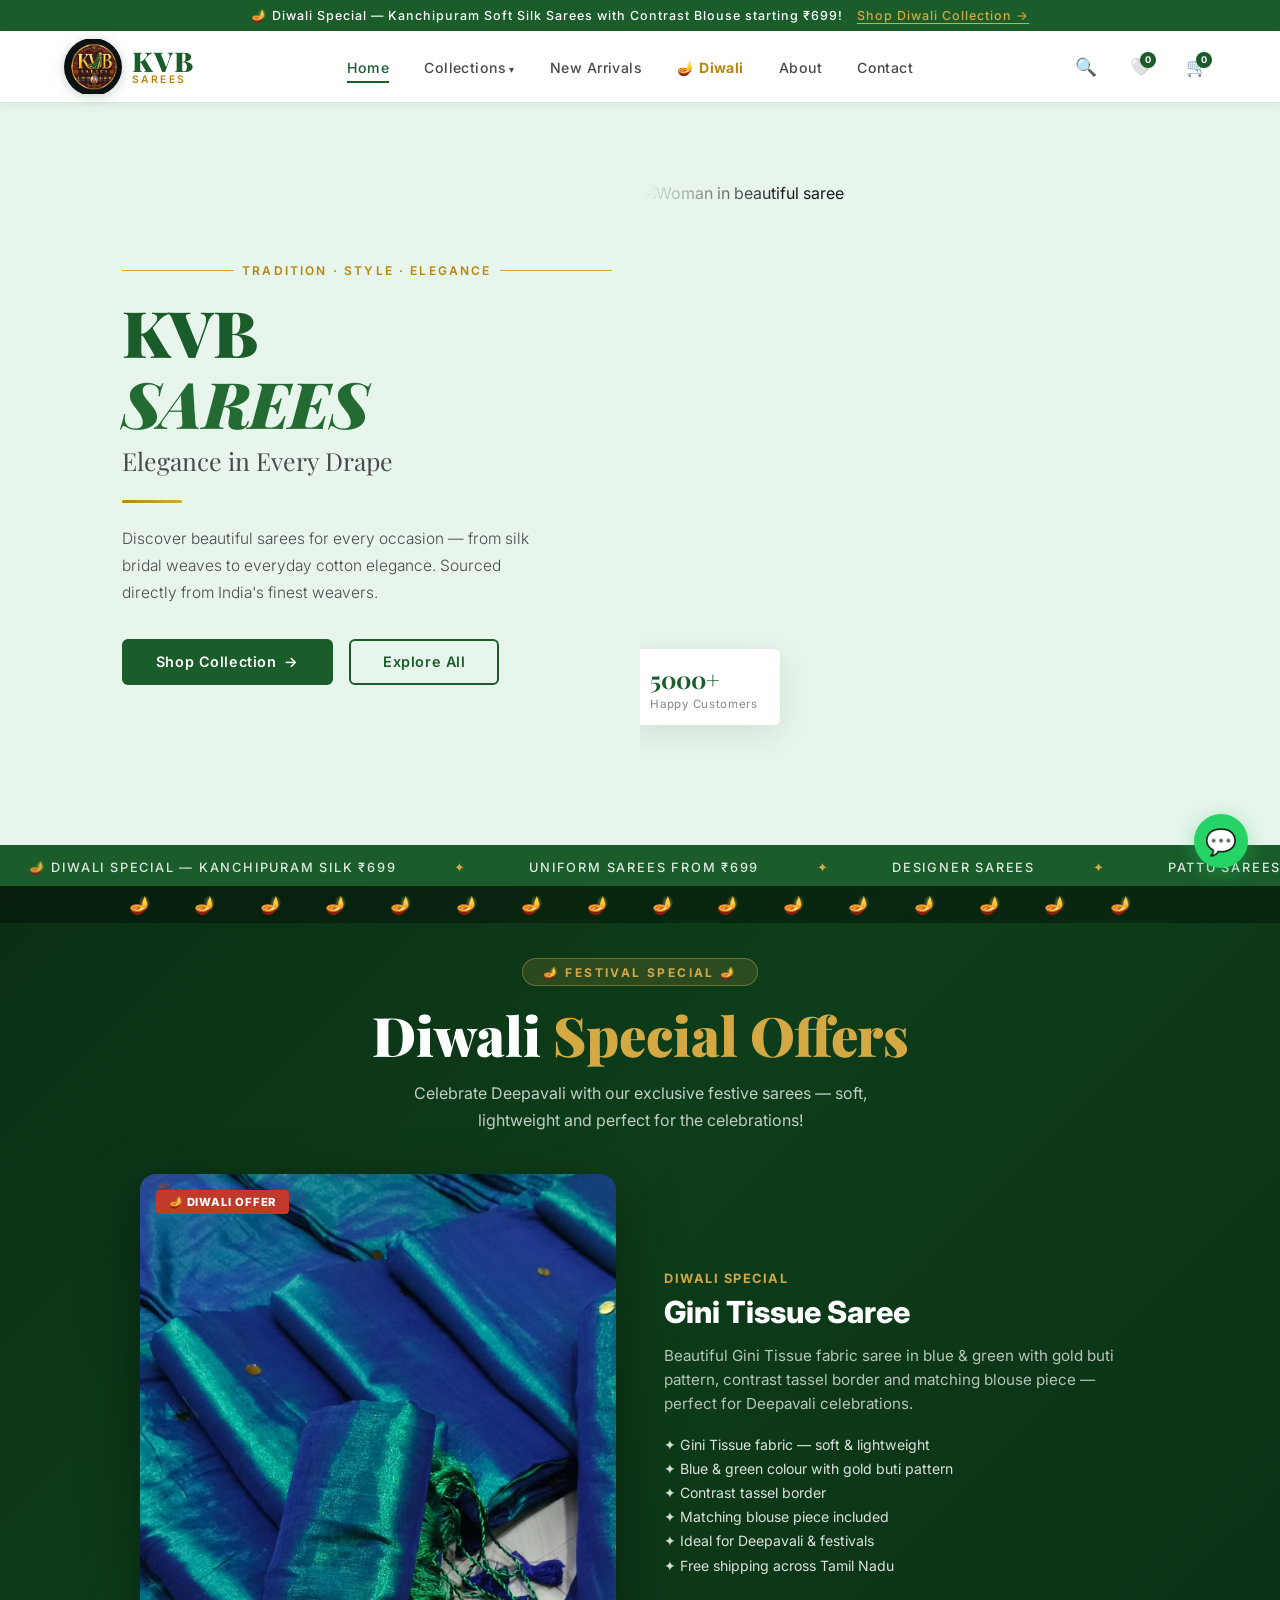
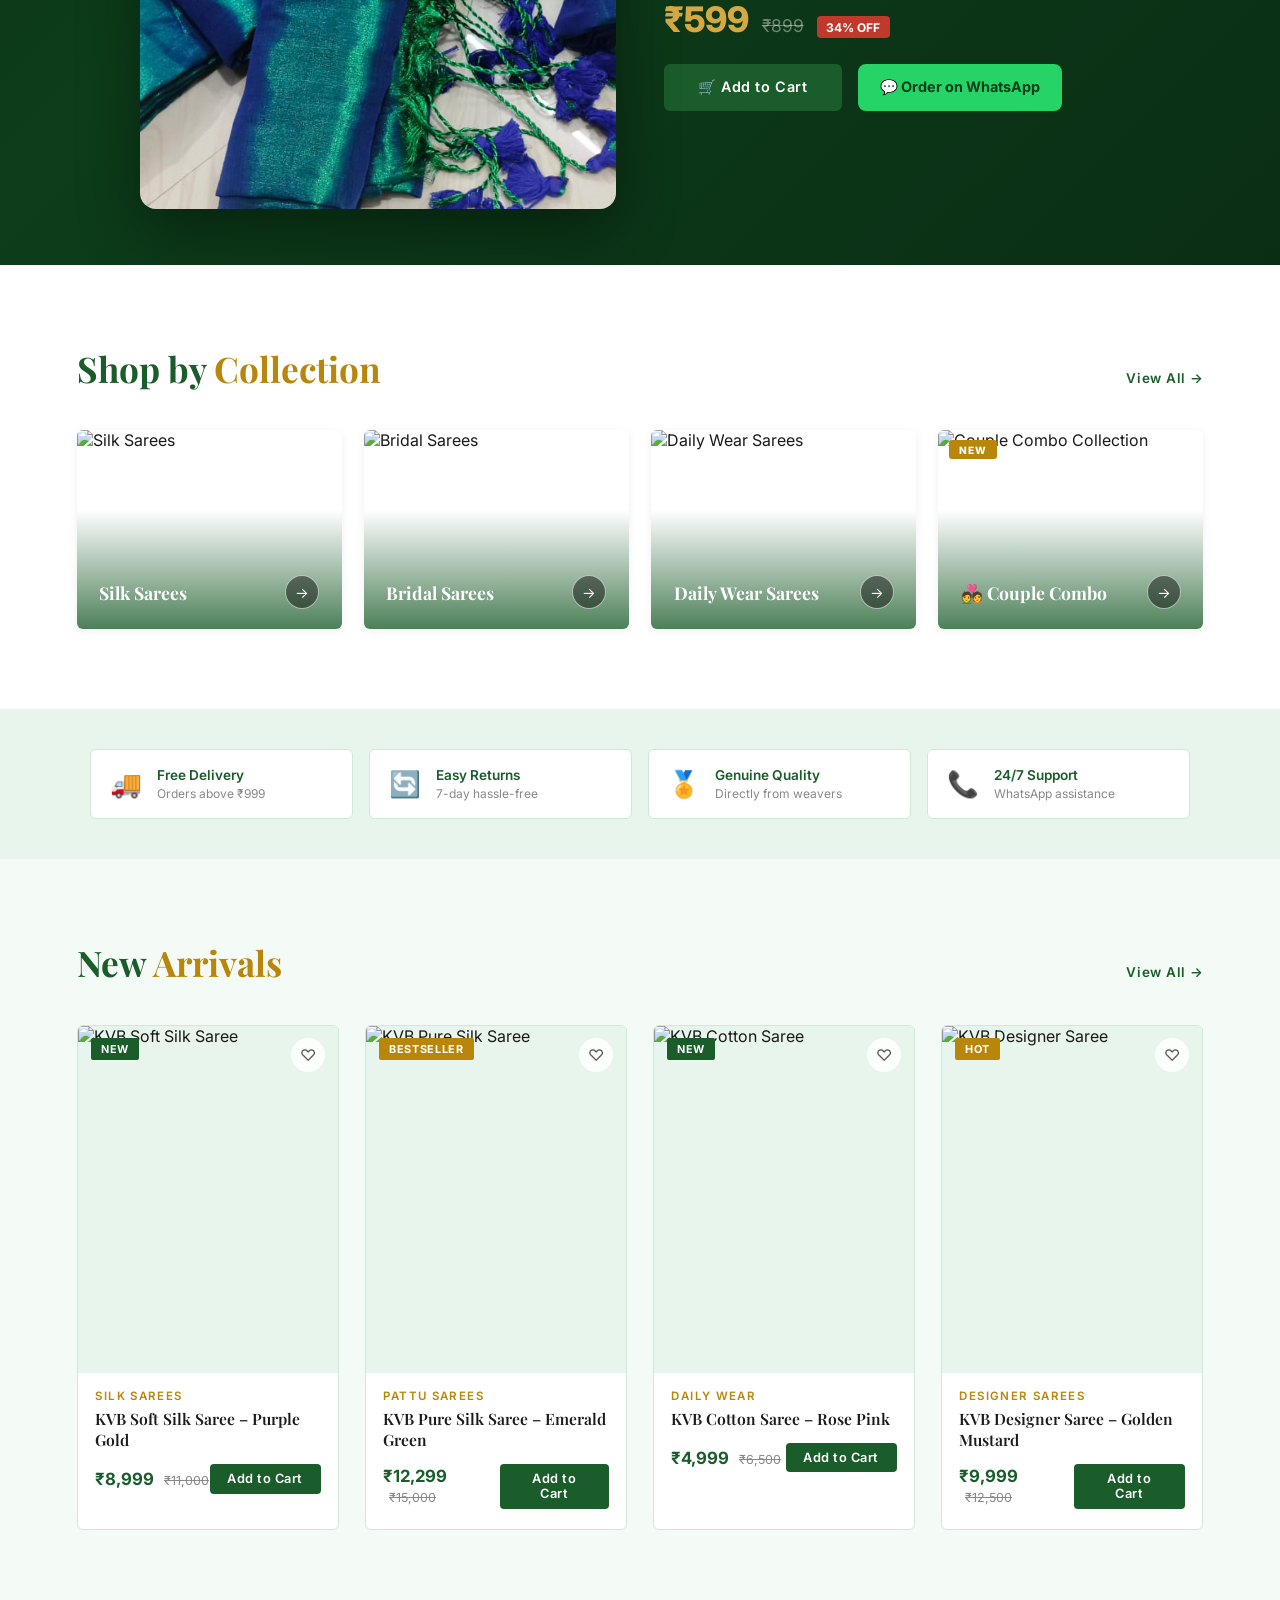
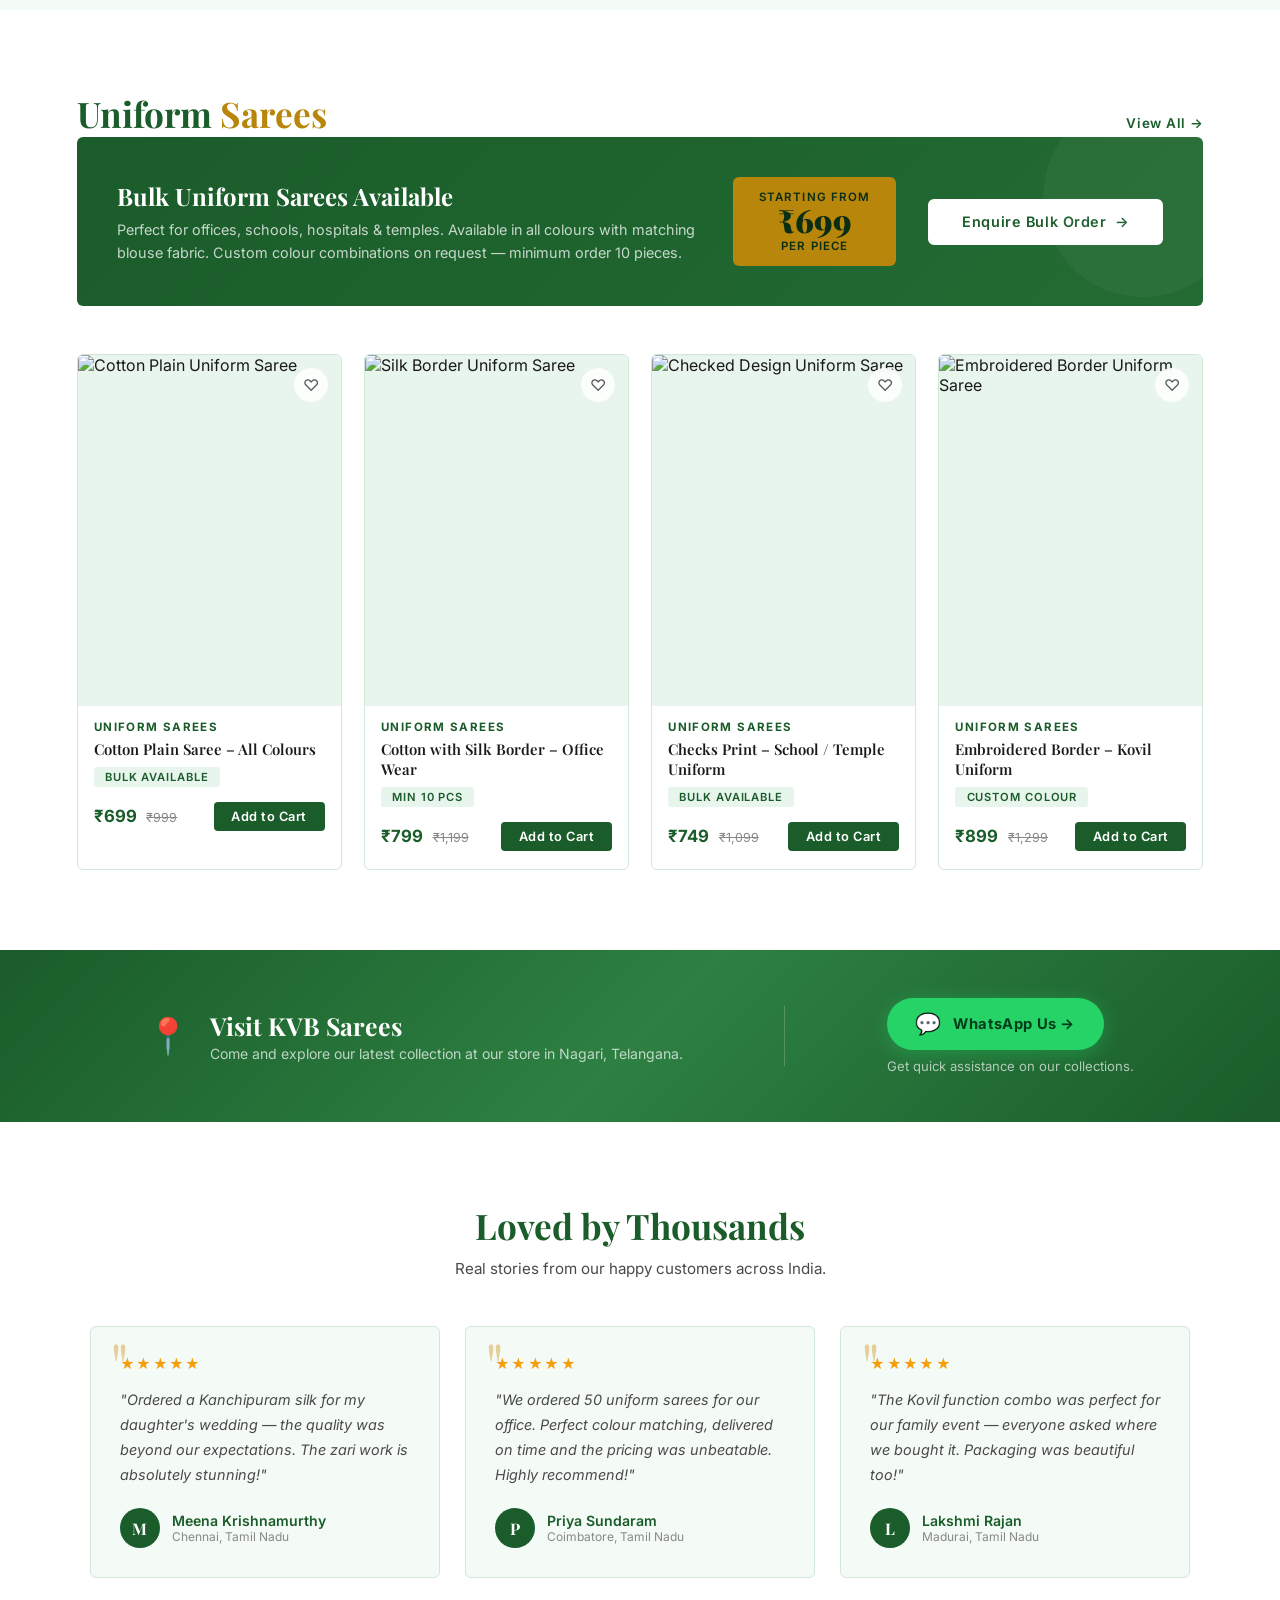
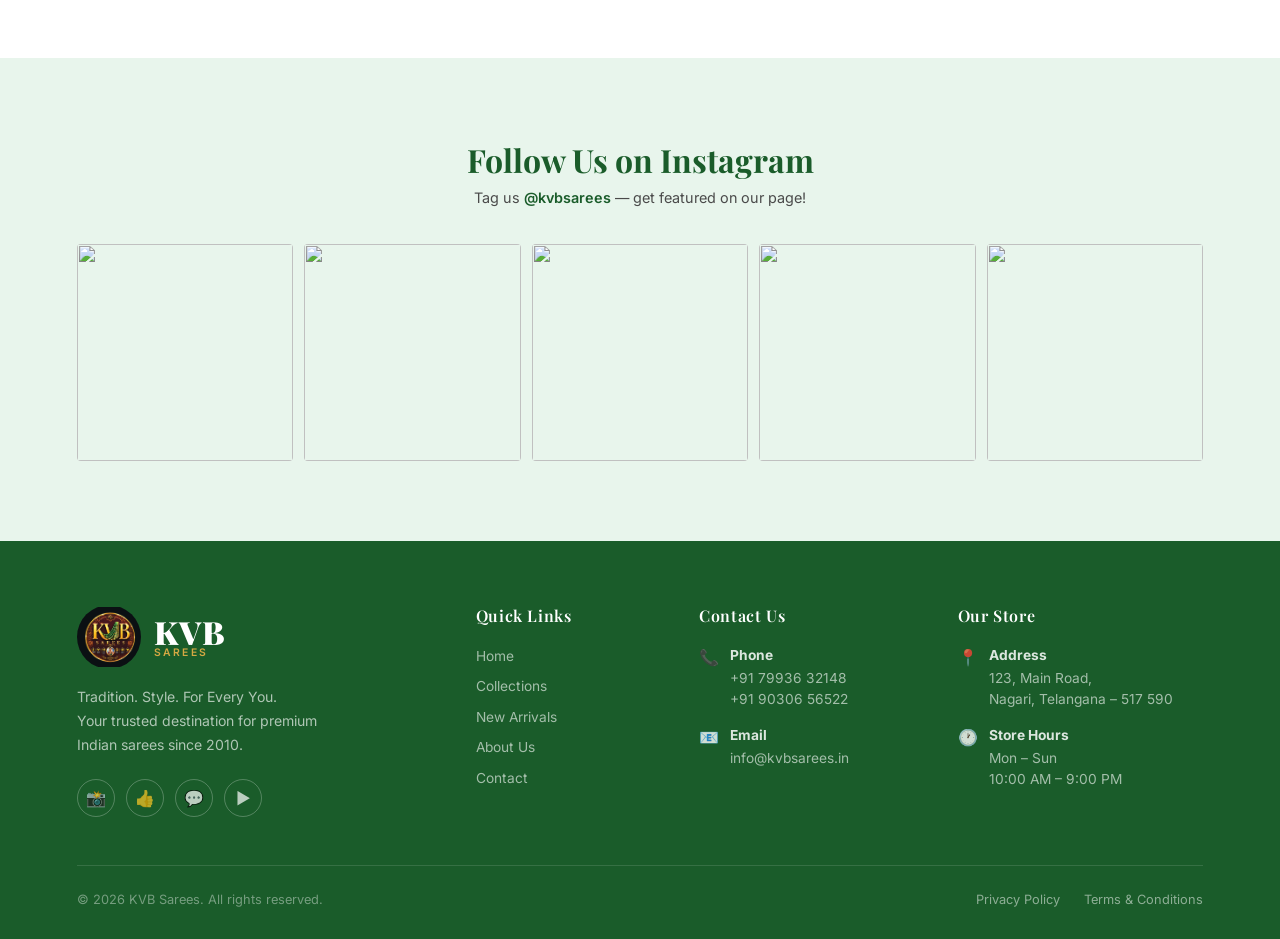
==== index.html @ 8ef2879d "first commit" ====
<!DOCTYPE html>
<html lang="en">
<head>
  <meta charset="UTF-8"/>
  <meta name="viewport" content="width=device-width, initial-scale=1.0"/>
  <title>KVB Sarees – Tradition. Style. For Every You.</title>
  <link href="https://fonts.googleapis.com/css2?family=Playfair+Display:ital,wght@0,400;0,600;0,700;0,900;1,400;1,600&family=Inter:wght@300;400;500;600&display=swap" rel="stylesheet"/>
  <style>
    /* ════════════════════════════
       TOKENS
    ════════════════════════════ */
    :root {
      --maroon:    #1a5c2a;
      --maroon2:   #236b33;
      --maroon-lt: #2d8042;
      --gold:      #b8860b;
      --gold-lt:   #d4a843;
      --cream:     #f4faf5;
      --cream2:    #e8f5ec;
      --white:     #ffffff;
      --text:      #1a1a1a;
      --text2:     #4a4a4a;
      --text3:     #888;
      --border:    #d0e8d8;
      --shadow-sm: 0 2px 8px rgba(26,92,42,.08);
      --shadow-md: 0 8px 32px rgba(26,92,42,.12);
      --shadow-lg: 0 20px 60px rgba(26,92,42,.15);
      --r:         6px;
      --transition: all .28s cubic-bezier(.4,0,.2,1);
    }

    *, *::before, *::after { box-sizing: border-box; margin: 0; padding: 0; }
    html { scroll-behavior: smooth; font-size: 16px; }
    body { font-family: 'Inter', sans-serif; background: var(--cream); color: var(--text); overflow-x: hidden; }
    img  { display: block; width: 100%; }
    a    { text-decoration: none; color: inherit; }
    ul   { list-style: none; }
    button { cursor: pointer; font-family: inherit; }

    /* ════════════════════════════
       ANNOUNCEMENT BAR
    ════════════════════════════ */
    .ann-bar {
      background: var(--maroon);
      color: #fff;
      text-align: center;
      font-size: .78rem;
      letter-spacing: .08em;
      padding: .5rem 1rem;
      font-weight: 500;
    }
    .ann-bar a { color: var(--gold-lt); margin-left: .4rem; border-bottom: 1px solid currentColor; }

    /* ════════════════════════════
       NAVBAR
    ════════════════════════════ */
    .navbar {
      position: sticky; top: 0; z-index: 1000;
      background: var(--white);
      border-bottom: 1px solid var(--border);
      padding: 0 5%;
      display: flex; align-items: center; justify-content: space-between;
      height: 72px;
      box-shadow: var(--shadow-sm);
    }

    /* Logo */
    .logo { display: flex; align-items: center; gap: .6rem; }
    .logo-img {
      width: 58px; height: 58px;
      object-fit: contain;
      border-radius: 50%;
      flex-shrink: 0;
      filter: drop-shadow(0 2px 6px rgba(26,92,42,.25));
      transition: transform .3s ease;
    }
    .logo:hover .logo-img { transform: scale(1.06) rotate(3deg); }
    .logo-text { line-height: 1; }
    .logo-kvb  { font-family: 'Playfair Display', serif; font-size: 1.7rem; font-weight: 900; color: var(--maroon); letter-spacing: .04em; }
    .logo-sarees { font-size: .65rem; letter-spacing: .22em; text-transform: uppercase; color: var(--gold); font-weight: 600; }

    /* Nav links */
    .nav-menu { display: flex; align-items: center; gap: 2.2rem; }
    .nav-menu > li > a {
      font-size: .88rem; font-weight: 500; color: var(--text2);
      letter-spacing: .03em; padding: .35rem 0;
      border-bottom: 2px solid transparent;
      transition: var(--transition);
    }
    .nav-menu > li > a:hover,
    .nav-menu > li > a.active { color: var(--maroon); border-bottom-color: var(--maroon); }

    /* Dropdown */
    .has-dropdown { position: relative; }
    .has-dropdown > a::after { content: ' ▾'; font-size: .65rem; }
    .dropdown {
      position: absolute; top: calc(100% + 12px); left: 0;
      background: var(--white);
      border: 1px solid var(--border);
      border-radius: var(--r);
      padding: .6rem 0;
      min-width: 190px;
      box-shadow: var(--shadow-md);
      opacity: 0; pointer-events: none;
      transform: translateY(-8px);
      transition: var(--transition);
      z-index: 9999;
    }
    .has-dropdown:hover .dropdown { opacity: 1; pointer-events: all; transform: translateY(0); }
    .dropdown a { display: block; padding: .55rem 1.2rem; font-size: .86rem; color: var(--text2); transition: var(--transition); }
    .dropdown a:hover { background: var(--cream); color: var(--maroon); padding-left: 1.5rem; }

    /* Nav icons */
    .nav-icons { display: flex; align-items: center; gap: 1.1rem; }
    .nav-icon-btn {
      position: relative; background: none; border: none;
      font-size: 1.1rem; color: var(--text2);
      width: 38px; height: 38px;
      border-radius: 50%; display: flex; align-items: center; justify-content: center;
      transition: var(--transition);
    }
    .nav-icon-btn:hover { background: var(--cream2); color: var(--maroon); }
    .badge {
      position: absolute; top: 4px; right: 4px;
      background: var(--maroon); color: #fff;
      font-size: .58rem; font-weight: 700;
      width: 16px; height: 16px;
      border-radius: 50%; display: flex; align-items: center; justify-content: center;
    }

    .hamburger { display: none; flex-direction: column; gap: 5px; background: none; border: none; padding: 6px; }
    .hamburger span { width: 24px; height: 2px; background: var(--maroon); border-radius: 2px; transition: var(--transition); }

    /* ════════════════════════════
       HERO
    ════════════════════════════ */
    .hero {
      display: grid;
      grid-template-columns: 1fr 1fr;
      min-height: 580px;
      background: var(--cream2);
      overflow: hidden;
      position: relative;
    }
    .hero-left {
      display: flex; flex-direction: column; justify-content: center;
      padding: 5rem 5% 5rem 8%;
      z-index: 1;
    }
    .hero-eyebrow {
      display: inline-flex; align-items: center; gap: .5rem;
      font-size: .75rem; letter-spacing: .18em; text-transform: uppercase;
      color: var(--gold); font-weight: 600; margin-bottom: 1.2rem;
    }
    .hero-eyebrow::before, .hero-eyebrow::after { content: ''; flex: 1; height: 1px; background: var(--gold-lt); width: 28px; }
    .hero h1 {
      font-family: 'Playfair Display', serif;
      font-size: clamp(2.6rem, 5vw, 4rem);
      font-weight: 900; color: var(--maroon);
      line-height: 1.1; letter-spacing: -.01em;
    }
    .hero h1 em { font-style: italic; color: var(--maroon2); }
    .hero-tagline {
      font-size: clamp(1.1rem, 2.5vw, 1.55rem);
      font-family: 'Playfair Display', serif;
      font-weight: 400; color: var(--text2);
      margin-top: .4rem;
    }
    .hero-rule {
      width: 60px; height: 3px;
      background: linear-gradient(90deg, var(--gold), var(--gold-lt));
      border-radius: 2px; margin: 1.4rem 0;
    }
    .hero-desc {
      font-size: .97rem; color: var(--text2);
      line-height: 1.75; max-width: 420px;
      font-weight: 300;
    }
    .hero-btns { display: flex; gap: 1rem; margin-top: 2rem; flex-wrap: wrap; }

    .btn-fill {
      background: var(--maroon); color: #fff;
      border: 2px solid var(--maroon);
      padding: .8rem 2rem; border-radius: var(--r);
      font-size: .9rem; font-weight: 600;
      letter-spacing: .04em;
      transition: var(--transition);
      display: inline-flex; align-items: center; gap: .5rem;
    }
    .btn-fill:hover { background: var(--maroon2); transform: translateY(-2px); box-shadow: var(--shadow-md); }
    .btn-fill .arrow { transition: transform .25s; }
    .btn-fill:hover .arrow { transform: translateX(4px); }

    .btn-ghost {
      background: transparent; color: var(--maroon);
      border: 2px solid var(--maroon);
      padding: .8rem 2rem; border-radius: var(--r);
      font-size: .9rem; font-weight: 600;
      letter-spacing: .04em;
      transition: var(--transition);
    }
    .btn-ghost:hover { background: var(--maroon); color: #fff; transform: translateY(-2px); }

    .hero-right {
      position: relative; overflow: hidden;
    }
    .hero-right img {
      height: 100%; object-fit: cover; object-position: top center;
    }
    .hero-right::before {
      content: '';
      position: absolute; inset: 0;
      background: linear-gradient(90deg, var(--cream2) 0%, transparent 25%);
      z-index: 1;
    }

    /* Floating badge */
    .hero-badge {
      position: absolute; bottom: 2.5rem; left: -1rem; z-index: 2;
      background: var(--white);
      border-left: 4px solid var(--gold);
      border-radius: 0 var(--r) var(--r) 0;
      padding: .9rem 1.4rem;
      box-shadow: var(--shadow-md);
      animation: float 3s ease-in-out infinite;
    }
    .hero-badge .num { font-family: 'Playfair Display', serif; font-size: 1.5rem; font-weight: 700; color: var(--maroon); }
    .hero-badge .lbl { font-size: .72rem; color: var(--text3); letter-spacing: .06em; margin-top: .1rem; }
    @keyframes float { 0%,100%{ transform:translateY(0); } 50%{ transform:translateY(-8px); } }

    /* ════════════════════════════
       MARQUEE
    ════════════════════════════ */
    .marquee-strip {
      background: var(--maroon);
      padding: .65rem 0; overflow: hidden; white-space: nowrap;
    }
    .marquee-inner {
      display: inline-block;
      animation: marquee 30s linear infinite;
      font-size: .8rem; letter-spacing: .14em; text-transform: uppercase;
      color: rgba(255,255,255,.85); font-weight: 500;
    }
    .marquee-inner span { margin: 0 1.8rem; }
    .marquee-inner .dot { color: var(--gold-lt); }
    @keyframes marquee { from{transform:translateX(0)} to{transform:translateX(-50%)} }

    /* ════════════════════════════
       SECTION SHARED
    ════════════════════════════ */
    section { padding: 5rem 6%; }

    .sec-head {
      display: flex; align-items: baseline; justify-content: space-between;
      margin-bottom: 2.4rem; flex-wrap: wrap; gap: .8rem;
    }
    .sec-head h2 {
      font-family: 'Playfair Display', serif;
      font-size: clamp(1.7rem, 3.5vw, 2.2rem); font-weight: 700;
      color: var(--maroon);
    }
    .sec-head h2 span { color: var(--gold); }
    .view-all {
      font-size: .84rem; font-weight: 600; color: var(--maroon);
      letter-spacing: .05em; display: flex; align-items: center; gap: .3rem;
      border-bottom: 1px solid transparent; transition: var(--transition);
    }
    .view-all:hover { border-bottom-color: var(--maroon); gap: .5rem; }

    /* ════════════════════════════
       COLLECTIONS
    ════════════════════════════ */
    .collections-bg { background: var(--white); }
    .coll-grid {
      display: grid; grid-template-columns: repeat(3,1fr); gap: 1.4rem;
      max-width: 1200px; margin: 0 auto;
    }
    @media(max-width:900px){ .coll-grid{ grid-template-columns: repeat(2,1fr) !important; } }
    @media(max-width:500px){ .coll-grid{ grid-template-columns: 1fr 1fr !important; } }

    .coll-card {
      position: relative; border-radius: var(--r); overflow: hidden;
      aspect-ratio: 4/3; cursor: pointer;
      box-shadow: var(--shadow-sm);
      transition: var(--transition);
    }
    .coll-card:hover { transform: translateY(-6px); box-shadow: var(--shadow-lg); }
    .coll-card img {
      width: 100%; height: 100%; object-fit: cover;
      transition: transform .5s ease;
    }
    .coll-card:hover img { transform: scale(1.06); }
    .coll-overlay {
      position: absolute; inset: 0;
      background: linear-gradient(180deg, transparent 40%, rgba(26,92,42,.78) 100%);
    }
    .coll-label {
      position: absolute; bottom: 0; left: 0; right: 0;
      padding: 1.2rem 1.4rem;
      display: flex; align-items: center; justify-content: space-between;
    }
    .coll-label span { font-family: 'Playfair Display', serif; font-size: 1.1rem; font-weight: 700; color: #fff; }
    .coll-arrow {
      width: 34px; height: 34px; border-radius: 50%;
      background: rgba(0,0,0,.45); border: 1.5px solid rgba(255,255,255,.6);
      display: flex; align-items: center; justify-content: center;
      color: #fff; font-size: .9rem;
      transition: var(--transition);
    }
    .coll-card:hover .coll-arrow { background: var(--gold-lt); border-color: var(--gold-lt); color: var(--maroon); transform: translateX(3px); }

    /* ════════════════════════════
       FEATURE STRIP
    ════════════════════════════ */
    .feat-strip {
      background: var(--cream2);
      padding: 2.5rem 6%;
    }
    .feat-grid {
      display: grid; grid-template-columns: repeat(4,1fr); gap: 1rem;
      max-width: 1100px; margin: 0 auto;
    }
    @media(max-width:700px){ .feat-grid{ grid-template-columns: repeat(2,1fr); } }
    .feat-item {
      display: flex; align-items: center; gap: .9rem;
      background: var(--white); padding: 1.1rem 1.2rem;
      border-radius: var(--r); border: 1px solid var(--border);
      transition: var(--transition);
    }
    .feat-item:hover { box-shadow: var(--shadow-md); transform: translateY(-3px); }
    .feat-icon { font-size: 1.6rem; flex-shrink: 0; }
    .feat-item h4 { font-size: .85rem; font-weight: 600; color: var(--maroon); }
    .feat-item p  { font-size: .75rem; color: var(--text3); margin-top: .15rem; }

    /* ════════════════════════════
       NEW ARRIVALS / PRODUCTS
    ════════════════════════════ */
    .arrivals-bg { background: var(--cream); }

    .prod-grid {
      display: grid; grid-template-columns: repeat(4,1fr); gap: 1.6rem;
      max-width: 1200px; margin: 0 auto;
    }
    @media(max-width:1000px){ .prod-grid{ grid-template-columns: repeat(2,1fr); } }
    @media(max-width:560px)  { .prod-grid{ grid-template-columns: 1fr 1fr; gap:.9rem; } }

    .prod-card {
      background: var(--white); border-radius: var(--r);
      overflow: hidden; border: 1px solid var(--border);
      transition: var(--transition);
      position: relative;
    }
    .prod-card:hover { transform: translateY(-6px); box-shadow: var(--shadow-lg); }

    .prod-img-wrap {
      position: relative; aspect-ratio: 3/4; overflow: hidden;
      background: var(--cream2);
    }
    .prod-img-wrap img { height: 100%; object-fit: cover; transition: transform .5s ease; }
    .prod-card:hover .prod-img-wrap img { transform: scale(1.05); }

    /* Wishlist heart */
    .heart-btn {
      position: absolute; top: .8rem; right: .8rem;
      width: 34px; height: 34px; border-radius: 50%;
      background: rgba(255,255,255,.85);
      border: none; font-size: 1rem; color: #555;
      display: flex; align-items: center; justify-content: center;
      transition: var(--transition);
      backdrop-filter: blur(4px);
      z-index: 2;
    }
    .heart-btn:hover,
    .heart-btn.liked { color: #c62828; background: #fff; transform: scale(1.15); }

    /* Badges */
    .prod-badge {
      position: absolute; top: .8rem; left: .8rem; z-index: 2;
      background: var(--gold); color: var(--white);
      font-size: .68rem; font-weight: 700; letter-spacing: .06em;
      padding: .25rem .65rem; border-radius: 2px; text-transform: uppercase;
    }
    .prod-badge.new { background: var(--maroon); }

    .prod-info { padding: 1rem 1.1rem 1.3rem; }
    .prod-cat  { font-size: .72rem; letter-spacing: .12em; text-transform: uppercase; color: var(--gold); font-weight: 600; margin-bottom: .3rem; }
    .prod-name { font-family: 'Playfair Display', serif; font-size: .98rem; font-weight: 600; color: var(--text); line-height: 1.35; }
    .prod-row  { display: flex; align-items: center; justify-content: space-between; margin-top: .9rem; }
    .prod-price { font-size: 1.05rem; font-weight: 700; color: var(--maroon); }
    .prod-mrp   { font-size: .78rem; color: var(--text3); text-decoration: line-through; margin-left: .35rem; font-weight: 400; }
    .prod-view {
      background: var(--maroon); color: #fff;
      border: none; padding: .45rem 1.1rem;
      border-radius: 4px; font-size: .8rem; font-weight: 600;
      letter-spacing: .04em;
      transition: var(--transition);
    }
    .prod-view:hover { background: var(--maroon2); transform: scale(1.04); }

    /* ════════════════════════════
       OFFER BANNER
    ════════════════════════════ */
    .offer-strip {
      background: linear-gradient(135deg, var(--maroon) 0%, #2d8042 50%, var(--maroon) 100%);
      padding: 3rem 6%;
      display: flex; align-items: center; justify-content: space-evenly; flex-wrap: wrap; gap: 2rem;
    }
    .offer-left { display: flex; align-items: center; gap: 1.2rem; }
    .offer-icon { font-size: 2.2rem; }
    .offer-left h3 { font-family: 'Playfair Display', serif; font-size: 1.55rem; font-weight: 700; color: #fff; }
    .offer-left p  { color: rgba(255,255,255,.7); font-size: .88rem; margin-top: .2rem; }

    .offer-divider { width: 1px; height: 60px; background: rgba(255,255,255,.2); }
    @media(max-width:700px){ .offer-divider{ display:none; } }

    .offer-right { display: flex; align-items: center; gap: 1.2rem; }
    .wa-btn {
      display: inline-flex; align-items: center; gap: .7rem;
      background: #25d366; color: #003d1a;
      border: none; padding: .85rem 1.8rem;
      border-radius: 40px; font-size: .92rem; font-weight: 700;
      letter-spacing: .04em;
      box-shadow: 0 4px 20px rgba(37,211,102,.35);
      transition: var(--transition);
    }
    .wa-btn:hover { background: #1ebe5d; transform: translateY(-2px); box-shadow: 0 8px 28px rgba(37,211,102,.45); }
    .wa-icon { font-size: 1.3rem; }
    .offer-right p { color: rgba(255,255,255,.65); font-size: .82rem; }

    /* ════════════════════════════
       TESTIMONIALS
    ════════════════════════════ */
    .testi-bg { background: var(--white); }
    .testi-intro { text-align: center; margin-bottom: 3rem; }
    .testi-intro h2 { font-family: 'Playfair Display', serif; font-size: clamp(1.7rem,3.5vw,2.2rem); font-weight: 700; color: var(--maroon); }
    .testi-intro p  { color: var(--text2); font-size: .95rem; margin-top: .6rem; }

    .testi-grid {
      display: grid; grid-template-columns: repeat(3,1fr); gap: 1.6rem;
      max-width: 1100px; margin: 0 auto;
    }
    @media(max-width:760px){ .testi-grid{ grid-template-columns: 1fr; } }

    .testi-card {
      background: var(--cream); border: 1px solid var(--border);
      border-radius: var(--r); padding: 1.8rem;
      position: relative; transition: var(--transition);
    }
    .testi-card:hover { box-shadow: var(--shadow-md); transform: translateY(-4px); }
    .testi-card::before { content: '"'; font-family: 'Playfair Display', serif; font-size: 4rem; color: var(--gold-lt); position: absolute; top: .4rem; left: 1.2rem; line-height: 1; opacity: .5; }
    .testi-stars { color: #f59e0b; font-size: .88rem; letter-spacing: .1em; margin-bottom: .9rem; }
    .testi-text  { font-size: .9rem; color: var(--text2); line-height: 1.75; font-style: italic; }
    .testi-author { display: flex; align-items: center; gap: .75rem; margin-top: 1.3rem; }
    .testi-avatar {
      width: 40px; height: 40px; border-radius: 50%;
      background: var(--maroon); color: #fff;
      display: flex; align-items: center; justify-content: center;
      font-family: 'Playfair Display', serif; font-weight: 700; font-size: 1rem;
      flex-shrink: 0;
    }
    .testi-name { font-weight: 600; color: var(--maroon); font-size: .88rem; }
    .testi-loc  { font-size: .75rem; color: var(--text3); }

    /* ════════════════════════════
       INSTAGRAM / GALLERY TEASER
    ════════════════════════════ */
    .gallery-bg { background: var(--cream2); }
    .gallery-intro { text-align: center; margin-bottom: 2.4rem; }
    .gallery-intro h2 { font-family: 'Playfair Display', serif; font-size: 2rem; font-weight: 700; color: var(--maroon); }
    .gallery-intro p  { color: var(--text2); font-size: .9rem; margin-top: .5rem; }
    .gallery-intro a  { color: var(--maroon); font-weight: 600; }

    .gallery-grid {
      display: grid; grid-template-columns: repeat(5,1fr); gap: .7rem;
      max-width: 1200px; margin: 0 auto;
    }
    @media(max-width:700px){ .gallery-grid{ grid-template-columns: repeat(3,1fr); } }
    @media(max-width:400px){ .gallery-grid{ grid-template-columns: repeat(2,1fr); } }

    .gallery-item {
      aspect-ratio: 1; border-radius: 4px; overflow: hidden; position: relative; cursor: pointer;
    }
    .gallery-item img { height: 100%; object-fit: cover; transition: transform .45s ease; }
    .gallery-item:hover img { transform: scale(1.1); }
    .gallery-item::after {
      content: '📷';
      position: absolute; inset: 0;
      background: rgba(26,92,42,.5);
      display: flex; align-items: center; justify-content: center;
      font-size: 1.5rem;
      opacity: 0; transition: opacity .3s;
    }
    .gallery-item:hover::after { opacity: 1; }

    /* ════════════════════════════
       FOOTER
    ════════════════════════════ */
    .footer {
      background: var(--maroon);
      padding: 4rem 6% 2rem;
      color: rgba(255,255,255,.8);
    }
    .footer-grid {
      display: grid; grid-template-columns: 2fr 1fr 1.2fr 1.4fr; gap: 3rem;
      max-width: 1200px; margin: 0 auto 3rem;
    }
    @media(max-width:900px){ .footer-grid{ grid-template-columns: 1fr 1fr; gap: 2rem; } }
    @media(max-width:560px){ .footer-grid{ grid-template-columns: 1fr; } }

    .footer-brand .logo-kvb  { color: #fff; font-size: 2rem; }
    .footer-brand .logo-sarees { color: var(--gold-lt); }
    .footer-brand p { font-size: .88rem; line-height: 1.7; margin-top: 1rem; color: rgba(255,255,255,.65); max-width: 260px; }
    .social-row { display: flex; gap: .7rem; margin-top: 1.4rem; }
    .soc-btn {
      width: 38px; height: 38px; border-radius: 50%;
      border: 1px solid rgba(255,255,255,.25);
      display: flex; align-items: center; justify-content: center;
      font-size: 1rem; color: rgba(255,255,255,.7);
      transition: var(--transition);
    }
    .soc-btn:hover { background: var(--gold-lt); border-color: var(--gold-lt); color: var(--maroon); transform: translateY(-3px); }

    .footer-col h4 { font-family: 'Playfair Display', serif; font-weight: 600; color: #fff; font-size: 1rem; margin-bottom: 1.2rem; letter-spacing: .04em; }
    .footer-col ul { display: flex; flex-direction: column; gap: .65rem; }
    .footer-col ul a { font-size: .86rem; color: rgba(255,255,255,.6); transition: var(--transition); }
    .footer-col ul a:hover { color: var(--gold-lt); padding-left: .3rem; }

    .contact-item { display: flex; gap: .7rem; margin-bottom: .9rem; align-items: flex-start; }
    .contact-item .ci { font-size: 1rem; margin-top: .1rem; flex-shrink: 0; }
    .contact-item .cd { font-size: .86rem; color: rgba(255,255,255,.6); line-height: 1.55; }
    .contact-item .cd strong { color: rgba(255,255,255,.85); display: block; margin-bottom: .1rem; }

    .footer-bottom {
      border-top: 1px solid rgba(255,255,255,.12);
      padding-top: 1.6rem; max-width: 1200px; margin: 0 auto;
      display: flex; align-items: center; justify-content: space-between;
      flex-wrap: wrap; gap: .8rem;
      font-size: .8rem; color: rgba(255,255,255,.4);
    }
    .footer-bottom a { color: rgba(255,255,255,.5); transition: var(--transition); }
    .footer-bottom a:hover { color: var(--gold-lt); }
    .footer-bottom-links { display: flex; gap: 1.5rem; }

    /* ════════════════════════════
       WHATSAPP FLOAT
    ════════════════════════════ */
    .wa-float {
      position: fixed; bottom: 2rem; right: 2rem; z-index: 999;
      width: 54px; height: 54px; border-radius: 50%;
      background: #25d366; color: #003d1a;
      display: flex; align-items: center; justify-content: center;
      font-size: 1.6rem;
      box-shadow: 0 4px 20px rgba(37,211,102,.4);
      transition: var(--transition);
      animation: pulse 2.5s infinite;
    }
    .wa-float:hover { transform: scale(1.12); box-shadow: 0 8px 30px rgba(37,211,102,.55); }
    @keyframes pulse { 0%,100%{box-shadow:0 4px 20px rgba(37,211,102,.4)} 50%{box-shadow:0 4px 30px rgba(37,211,102,.7)} }

    /* ════════════════════════════
       SCROLL REVEAL
    ════════════════════════════ */
    .reveal { opacity: 0; transform: translateY(28px); transition: opacity .65s ease, transform .65s ease; }
    .reveal.up { opacity: 1; transform: none; }
    .reveal-delay-1 { transition-delay: .1s; }
    .reveal-delay-2 { transition-delay: .2s; }
    .reveal-delay-3 { transition-delay: .3s; }
    .reveal-delay-4 { transition-delay: .4s; }

    /* ════════════════════════════
       MOBILE NAV DRAWER
    ════════════════════════════ */
    .mobile-nav {
      position: fixed; top: 0; right: -100%; bottom: 0;
      width: min(320px,85vw);
      background: var(--white); z-index: 2000;
      padding: 2rem 1.5rem;
      box-shadow: var(--shadow-lg);
      transition: right .35s cubic-bezier(.4,0,.2,1);
      overflow-y: auto;
    }
    .mobile-nav.open { right: 0; }
    .mobile-nav-close {
      background: none; border: none; font-size: 1.5rem;
      color: var(--text2); float: right; cursor: pointer; margin-bottom: 2rem;
    }
    .mobile-nav ul { display: flex; flex-direction: column; gap: .2rem; margin-top: 3rem; }
    .mobile-nav ul a { display: block; padding: .8rem .5rem; font-size: 1rem; font-weight: 500; color: var(--text); border-bottom: 1px solid var(--border); }
    .overlay-bg {
      position: fixed; inset: 0; background: rgba(0,0,0,.4); z-index: 1999;
      opacity: 0; pointer-events: none; transition: opacity .3s;
      border: none; cursor: default; padding: 0;
    }
    .overlay-bg.show { opacity: 1; pointer-events: all; }
    .sr-only { position:absolute; width:1px; height:1px; padding:0; margin:-1px; overflow:hidden; clip:rect(0,0,0,0); white-space:nowrap; border:0; }

    /* ════════════════════════════
       SEARCH OVERLAY
    ════════════════════════════ */
    .search-overlay {
      position: fixed; inset: 0; z-index: 3000;
      display: flex; align-items: flex-start; justify-content: center;
      padding-top: 12vh;
      opacity: 0; pointer-events: none; transition: opacity .3s;
    }
    .search-overlay.show { opacity: 1; pointer-events: all; }
    .search-backdrop {
      position: absolute; inset: 0;
      background: rgba(0,0,0,.6); border: none; cursor: default;
    }
    .search-box {
      background: var(--white); border-radius: 8px; padding: 2rem;
      width: min(640px,90vw); box-shadow: var(--shadow-lg);
      transform: translateY(-20px); transition: transform .3s;
      border: none; margin: 0;
    }
    .search-overlay.show .search-box { transform: none; }
    .search-box h3 { font-family: 'Playfair Display', serif; font-size: 1.2rem; color: var(--maroon); margin-bottom: 1rem; }
    .search-input-wrap { display: flex; border: 2px solid var(--border); border-radius: var(--r); overflow: hidden; }
    .search-input-wrap input { flex: 1; border: none; padding: .8rem 1rem; font-size: .95rem; outline: none; }
    .search-input-wrap button { background: var(--maroon); color: #fff; border: none; padding: .8rem 1.3rem; font-size: 1rem; cursor: pointer; }
    .search-close { float: right; background: none; border: none; font-size: 1.3rem; cursor: pointer; color: var(--text3); }

    /* ════════════════════════════
       DIWALI SPECIAL
    ════════════════════════════ */
    .diwali-banner {
      background: linear-gradient(135deg, #0a2e14 0%, #0d3d1a 40%, #0a2e14 100%);
      padding: 3.5rem 6%;
      position: relative; overflow: hidden;
      text-align: center;
    }
    /* animated lamp lights */
    .diwali-banner::before {
      content: '🪔 🪔 🪔 🪔 🪔 🪔 🪔 🪔 🪔 🪔 🪔 🪔 🪔 🪔 🪔 🪔';
      position: absolute; top: 0; left: 0; right: 0;
      font-size: 1.1rem; letter-spacing: 1.2rem;
      padding: .5rem 0;
      background: rgba(0,0,0,.35);
      white-space: nowrap; overflow: hidden;
    }
    .diwali-eyebrow {
      display: inline-flex; align-items: center; gap: .6rem;
      background: rgba(212,168,67,.15); border: 1px solid rgba(212,168,67,.4);
      color: var(--gold-lt); font-size: .75rem; letter-spacing: .2em;
      text-transform: uppercase; font-weight: 700;
      padding: .35rem 1.2rem; border-radius: 20px;
      margin-bottom: 1.2rem; margin-top: 1rem;
    }
    .diwali-title {
      font-family: 'Playfair Display', serif;
      font-size: clamp(2rem, 5vw, 3.4rem);
      font-weight: 900; color: #fff;
      line-height: 1.1;
    }
    .diwali-title span { color: var(--gold-lt); }
    .diwali-sub {
      font-size: 1rem; color: rgba(255,255,255,.75);
      margin: .9rem auto; max-width: 520px; line-height: 1.7;
    }
    .diwali-features {
      display: flex; justify-content: center; flex-wrap: wrap; gap: .8rem;
      margin: 1.4rem 0;
    }
    .diwali-feat {
      background: rgba(212,168,67,.15); border: 1px solid rgba(212,168,67,.35);
      color: var(--gold-lt); padding: .4rem 1rem; border-radius: 20px;
      font-size: .82rem; font-weight: 600; letter-spacing: .04em;
    }
    .diwali-price {
      display: inline-block;
      font-family: 'Playfair Display', serif;
      font-size: 2.8rem; font-weight: 900;
      color: var(--gold-lt);
      margin: .5rem 0 1.5rem;
    }
    .diwali-price sup { font-size: 1.2rem; vertical-align: super; }

    .diwali-grid {
      display: grid; grid-template-columns: repeat(4,1fr); gap: 1.4rem;
      max-width: 1200px; margin: 3rem auto 0;
    }
    @media(max-width:900px){ .diwali-grid{ grid-template-columns: repeat(2,1fr); } }
    @media(max-width:500px){ .diwali-grid{ grid-template-columns: 1fr 1fr; gap:.8rem; } }

    .diwali-card {
      background: rgba(255,255,255,.06);
      border: 1px solid rgba(212,168,67,.25);
      border-radius: var(--r); overflow: hidden;
      transition: var(--transition);
    }
    .diwali-card:hover { transform: translateY(-6px); border-color: var(--gold-lt); box-shadow: 0 16px 48px rgba(212,168,67,.2); }
    .diwali-card .prod-img-wrap { background: rgba(0,0,0,.3); }
    .diwali-card .prod-info { background: rgba(255,255,255,.05); }
    .diwali-card .prod-cat  { color: var(--gold-lt); }
    .diwali-card .prod-name { color: #fff; }
    .diwali-card .prod-price { color: var(--gold-lt); font-size: 1.2rem; }
    .diwali-card .prod-mrp  { color: rgba(255,255,255,.4); }
    .diwali-card .prod-view { background: var(--gold); color: #0a2e14; font-weight: 700; }
    .diwali-card .prod-view:hover { background: var(--gold-lt); }

    /* diwali featured product */
    .diwali-featured { display:grid; grid-template-columns:1fr 1fr; gap:3rem; align-items:center; max-width:1000px; margin:2.5rem auto 0; }
    @media(max-width:700px){ .diwali-featured { grid-template-columns:1fr; gap:1.5rem; } }
    .diwali-feat-img { position:relative; border-radius:16px; overflow:hidden; box-shadow:0 20px 60px rgba(0,0,0,.4); }
    .diwali-feat-img img { width:100%; display:block; aspect-ratio:3/4; object-fit:cover; }
    .diwali-feat-badge { position:absolute; top:1rem; left:1rem; background:#c0392b; color:#fff; font-size:.7rem; font-weight:800; letter-spacing:.08em; padding:.3rem .8rem; border-radius:4px; text-transform:uppercase; }
    .diwali-feat-info { text-align:left; }
    .diwali-feat-cat { color:var(--gold-lt); font-size:.8rem; font-weight:700; letter-spacing:.12em; text-transform:uppercase; margin-bottom:.5rem; }
    .diwali-feat-name { color:#fff; font-size:1.9rem; font-weight:800; margin:0 0 .8rem; line-height:1.2; }
    .diwali-feat-desc { color:rgba(255,255,255,.7); font-size:.95rem; line-height:1.6; margin-bottom:1.2rem; }
    .diwali-feat-highlights { list-style:none; padding:0; margin:0 0 1.5rem; display:flex; flex-direction:column; gap:.45rem; }
    .diwali-feat-highlights li { color:rgba(255,255,255,.85); font-size:.88rem; }
    .diwali-feat-price { display:flex; align-items:baseline; gap:.8rem; margin-bottom:1.5rem; }
    .diwali-feat-curr { color:var(--gold-lt); font-size:2.2rem; font-weight:800; }
    .diwali-feat-mrp { color:rgba(255,255,255,.4); font-size:1.1rem; text-decoration:line-through; }
    .diwali-feat-off { background:#c0392b; color:#fff; font-size:.75rem; font-weight:700; padding:.2rem .6rem; border-radius:4px; }
    .diwali-feat-btns { display:flex; gap:1rem; flex-wrap:wrap; }
    .btn-wa { display:inline-flex; align-items:center; gap:.4rem; background:#25d366; color:#003d1a; font-weight:700; font-size:.9rem; padding:.75rem 1.4rem; border-radius:8px; text-decoration:none; transition:background .2s; }
    .btn-wa:hover { background:#1ebe5d; }

    /* colour swatches */
    .colour-swatches { display: flex; gap: .4rem; margin-top: .6rem; }
    .swatch {
      width: 18px; height: 18px; border-radius: 50%;
      border: 2px solid rgba(255,255,255,.3); cursor: pointer;
      transition: transform .2s;
    }
    .swatch:hover { transform: scale(1.25); border-color: var(--gold-lt); }

    /* ════════════════════════════
       UNIFORM SAREES
    ════════════════════════════ */
    .uniform-bg { background: var(--white); }
    .uniform-banner {
      background: linear-gradient(135deg, var(--maroon) 0%, var(--maroon2) 100%);
      border-radius: var(--r); padding: 2.5rem 2.5rem;
      display: flex; align-items: center; gap: 2rem;
      max-width: 1200px; margin: 0 auto 3rem; flex-wrap: wrap;
      position: relative; overflow: hidden;
    }
    .uniform-banner::after {
      content: '';
      position: absolute; right: -40px; top: -40px;
      width: 200px; height: 200px; border-radius: 50%;
      background: rgba(255,255,255,.04);
    }
    .uniform-banner-text { flex: 1; min-width: 200px; }
    .uniform-banner-text h3 { font-family: 'Playfair Display', serif; font-size: 1.5rem; font-weight: 700; color: #fff; }
    .uniform-banner-text p  { color: rgba(255,255,255,.75); font-size: .9rem; margin-top: .4rem; line-height: 1.6; }
    .uniform-price-tag {
      background: var(--gold); color: #0a2e14;
      padding: .8rem 1.6rem; border-radius: var(--r);
      text-align: center; flex-shrink: 0;
    }
    .uniform-price-tag .from { font-size: .72rem; font-weight: 600; letter-spacing: .1em; text-transform: uppercase; }
    .uniform-price-tag .amt  { font-family: 'Playfair Display', serif; font-size: 2rem; font-weight: 900; line-height: 1; }

    .uniform-grid {
      display: grid; grid-template-columns: repeat(4,1fr); gap: 1.4rem;
      max-width: 1200px; margin: 0 auto;
    }
    @media(max-width:900px){ .uniform-grid{ grid-template-columns: repeat(2,1fr); } }
    @media(max-width:500px){ .uniform-grid{ grid-template-columns: 1fr 1fr; gap:.8rem; } }

    .uniform-card {
      border-radius: var(--r); overflow: hidden;
      border: 1px solid var(--border); background: var(--white);
      transition: var(--transition);
    }
    .uniform-card:hover { transform: translateY(-5px); box-shadow: var(--shadow-lg); border-color: var(--maroon); }
    .uniform-card .prod-img-wrap { aspect-ratio: 3/4; background: var(--cream2); }
    .uniform-card .prod-info { padding: .9rem 1rem 1.1rem; }
    .uniform-card .prod-cat  { color: var(--maroon); font-weight: 700; }
    .uniform-card .prod-name { font-size: .93rem; }
    .uniform-card .prod-price { color: var(--maroon); }
    .uniform-bulk {
      display: inline-block; margin-top: .5rem;
      background: var(--cream2); color: var(--maroon);
      font-size: .7rem; font-weight: 600; letter-spacing: .08em;
      padding: .2rem .7rem; border-radius: 3px; text-transform: uppercase;
    }

    @media(max-width:860px){
      .hamburger { display: flex; }
      .nav-menu, .nav-icons { display: none; }
    }
    @media(min-width:861px){ .mobile-nav { display: none; } }

    @media(max-width:760px){
      .hero { grid-template-columns: 1fr; min-height: auto; }
      .hero-right { height: 340px; }
      .hero-left  { padding: 3rem 6%; }
      .hero-badge { display: none; }
    }

    /* ════════════════════════════
       CART DRAWER
    ════════════════════════════ */
    .cart-drawer {
      position: fixed; top: 0; right: -100%; bottom: 0;
      width: min(420px, 95vw);
      background: var(--white); z-index: 2100;
      display: flex; flex-direction: column;
      box-shadow: -8px 0 40px rgba(0,0,0,.18);
      transition: right .35s cubic-bezier(.4,0,.2,1);
    }
    .cart-drawer.open { right: 0; }

    .cart-head {
      display: flex; align-items: center; justify-content: space-between;
      padding: 1.2rem 1.5rem;
      border-bottom: 1px solid var(--border);
      background: var(--maroon); color: #fff;
      flex-shrink: 0;
    }
    .cart-head h3 { font-family: 'Playfair Display', serif; font-size: 1.2rem; font-weight: 700; }
    .cart-head .cart-count-lbl { font-size: .8rem; color: rgba(255,255,255,.7); margin-left: .5rem; }
    .cart-close {
      background: rgba(0,0,0,.25); border: none; color: #fff;
      width: 34px; height: 34px; border-radius: 50%;
      font-size: 1rem; cursor: pointer; display: flex; align-items: center; justify-content: center;
      transition: var(--transition);
    }
    .cart-close:hover { background: rgba(255,255,255,.3); }

    .cart-body {
      flex: 1; overflow-y: auto; padding: 1rem 1.5rem;
    }
    .cart-empty {
      display: flex; flex-direction: column; align-items: center; justify-content: center;
      height: 100%; text-align: center; color: var(--text3); padding: 2rem;
    }
    .cart-empty .empty-icon { font-size: 3.5rem; margin-bottom: 1rem; }
    .cart-empty p { font-size: .95rem; line-height: 1.6; }

    .cart-item {
      display: flex; gap: 1rem; align-items: flex-start;
      padding: 1rem 0; border-bottom: 1px solid var(--border);
    }
    .cart-item:last-child { border-bottom: none; }
    .cart-item-emoji {
      width: 52px; height: 52px; border-radius: var(--r);
      background: var(--cream2); display: flex; align-items: center; justify-content: center;
      font-size: 1.6rem; flex-shrink: 0; border: 1px solid var(--border);
    }
    .cart-item-info { flex: 1; min-width: 0; }
    .cart-item-cat  { font-size: .68rem; letter-spacing: .12em; text-transform: uppercase; color: var(--gold); font-weight: 600; }
    .cart-item-name { font-size: .88rem; font-weight: 600; color: var(--text); line-height: 1.3; margin-top: .1rem; }
    .cart-item-price { font-size: .9rem; font-weight: 700; color: var(--maroon); margin-top: .25rem; }

    .cart-qty {
      display: flex; align-items: center; gap: .5rem; margin-top: .5rem;
    }
    .qty-btn {
      width: 26px; height: 26px; border-radius: 50%;
      border: 1.5px solid var(--border); background: var(--white);
      color: var(--maroon); font-size: 1rem; font-weight: 700;
      display: flex; align-items: center; justify-content: center;
      cursor: pointer; transition: var(--transition); line-height: 1;
    }
    .qty-btn:hover { background: var(--maroon); color: #fff; border-color: var(--maroon); }
    .qty-val { font-size: .9rem; font-weight: 700; color: var(--text); min-width: 20px; text-align: center; }

    .cart-item-remove {
      background: none; border: none; color: #ccc; font-size: 1rem;
      cursor: pointer; padding: .2rem; transition: var(--transition); flex-shrink: 0;
    }
    .cart-item-remove:hover { color: #c62828; }

    .cart-foot {
      border-top: 2px solid var(--border);
      padding: 1.2rem 1.5rem 1.5rem;
      flex-shrink: 0; background: var(--cream);
    }
    .cart-subtotal {
      display: flex; justify-content: space-between; align-items: center;
      font-size: .9rem; color: var(--text2); margin-bottom: .4rem;
    }
    .cart-total-row {
      display: flex; justify-content: space-between; align-items: center;
      margin-bottom: 1.2rem;
    }
    .cart-total-row .lbl { font-family: 'Playfair Display', serif; font-size: 1.1rem; font-weight: 700; color: var(--maroon); }
    .cart-total-row .amt { font-family: 'Playfair Display', serif; font-size: 1.4rem; font-weight: 900; color: var(--maroon); }

    .finish-btn {
      width: 100%; background: var(--maroon); color: #fff;
      border: none; padding: 1rem;
      font-family: 'Playfair Display', serif; font-size: 1.05rem; font-weight: 700;
      letter-spacing: .05em; border-radius: var(--r); cursor: pointer;
      transition: var(--transition); display: flex; align-items: center; justify-content: center; gap: .5rem;
    }
    .finish-btn:hover { background: var(--maroon2); transform: translateY(-2px); box-shadow: var(--shadow-md); }

    /* ════════════════════════════
       ORDER CONFIRMATION MODAL
    ════════════════════════════ */
    .order-modal {
      position: fixed; inset: 0; z-index: 3100;
      display: flex; align-items: center; justify-content: center;
      padding: 1rem;
      background: rgba(0,0,0,.65);
      opacity: 0; pointer-events: none; transition: opacity .3s;
    }
    .order-modal.show { opacity: 1; pointer-events: all; }

    .order-box {
      background: var(--white); border-radius: 12px;
      width: min(500px, 95vw); max-height: 90vh; overflow-y: auto;
      box-shadow: var(--shadow-lg);
      transform: scale(.92); transition: transform .3s;
    }
    .order-modal.show .order-box { transform: scale(1); }

    .order-header {
      background: var(--maroon); color: #fff;
      padding: 1.8rem 2rem 1.4rem;
      text-align: center; border-radius: 12px 12px 0 0;
      position: relative;
    }
    .order-success-icon { font-size: 2.8rem; margin-bottom: .5rem; }
    .order-header h3 { font-family: 'Playfair Display', serif; font-size: 1.4rem; font-weight: 700; }
    .order-header p  { font-size: .85rem; color: rgba(255,255,255,.75); margin-top: .3rem; }

    .order-id-box {
      margin: 1.5rem 2rem;
      background: var(--cream2); border: 2px dashed var(--gold);
      border-radius: var(--r); padding: 1rem 1.5rem;
      text-align: center;
    }
    .order-id-box .lbl { font-size: .72rem; letter-spacing: .15em; text-transform: uppercase; color: var(--text3); }
    .order-id-box .id  { font-family: 'Playfair Display', serif; font-size: 1.6rem; font-weight: 900; color: var(--maroon); letter-spacing: .06em; margin-top: .2rem; }
    .order-id-box .copy-btn {
      margin-top: .5rem; background: none; border: 1px solid var(--gold);
      color: var(--gold); font-size: .75rem; font-weight: 600; letter-spacing: .08em;
      padding: .25rem .8rem; border-radius: 3px; cursor: pointer;
      transition: var(--transition);
    }
    .order-id-box .copy-btn:hover { background: var(--gold); color: var(--dark); }

    .order-items-list { padding: 0 2rem; }
    .order-items-list h4 { font-family: 'Playfair Display', serif; font-size: .95rem; font-weight: 700; color: var(--maroon); margin-bottom: .8rem; }
    .order-line {
      display: flex; justify-content: space-between; align-items: flex-start;
      font-size: .86rem; padding: .5rem 0; border-bottom: 1px solid var(--border);
      gap: .5rem;
    }
    .order-line:last-child { border-bottom: none; }
    .order-line .oname { color: var(--text); flex: 1; line-height: 1.35; }
    .order-line .oqty  { color: var(--text3); font-size: .78rem; }
    .order-line .oprice { font-weight: 700; color: var(--maroon); white-space: nowrap; }

    .order-total-bar {
      margin: 1rem 2rem;
      background: var(--maroon); color: #fff;
      border-radius: var(--r); padding: .9rem 1.2rem;
      display: flex; justify-content: space-between; align-items: center;
    }
    .order-total-bar .tl { font-family: 'Playfair Display', serif; font-weight: 700; font-size: 1rem; }
    .order-total-bar .ta { font-family: 'Playfair Display', serif; font-weight: 900; font-size: 1.4rem; }

    .order-actions { padding: 1rem 2rem 2rem; display: flex; flex-direction: column; gap: .8rem; }
    .wa-order-btn {
      width: 100%; background: #25d366; color: #003d1a;
      border: none; padding: 1rem;
      font-family: 'Playfair Display', serif; font-size: 1.05rem; font-weight: 700;
      border-radius: var(--r); cursor: pointer;
      display: flex; align-items: center; justify-content: center; gap: .6rem;
      transition: var(--transition);
    }
    .wa-order-btn:hover { background: #1ebe5d; transform: translateY(-2px); box-shadow: 0 8px 28px rgba(37,211,102,.4); }
    .order-cancel-btn {
      width: 100%; background: none; color: var(--text3);
      border: 1px solid var(--border); padding: .7rem;
      font-size: .88rem; border-radius: var(--r); cursor: pointer;
      transition: var(--transition);
    }
    .order-cancel-btn:hover { border-color: var(--maroon); color: var(--maroon); }

    /* "Added!" flash animation on cart badge */
    @keyframes badgePop { 0%{transform:scale(1)} 50%{transform:scale(1.6)} 100%{transform:scale(1)} }
    .badge.pop { animation: badgePop .35s ease; }

    /* Toast notification */
    .toast {
      position: fixed; bottom: 5.5rem; left: 50%; transform: translateX(-50%) translateY(20px);
      background: var(--maroon); color: #fff;
      padding: .65rem 1.4rem; border-radius: 40px;
      font-size: .85rem; font-weight: 600; letter-spacing: .03em;
      box-shadow: var(--shadow-md); z-index: 5000;
      opacity: 0; transition: opacity .3s ease, transform .3s ease;
      white-space: nowrap; max-width: 90vw; overflow: hidden; text-overflow: ellipsis;
      pointer-events: none;
    }
    .toast.show { opacity: 1; transform: translateX(-50%) translateY(0); }
  </style>
</head>
<body>

<!-- ANNOUNCEMENT BAR -->
<div class="ann-bar">
  🪔 Diwali Special — Kanchipuram Soft Silk Sarees with Contrast Blouse starting ₹699! &nbsp;<a href="#diwali">Shop Diwali Collection →</a>
</div>

<!-- NAVBAR -->
<nav class="navbar" id="navbar" aria-label="Main navigation">
  <a href="#" class="logo" aria-label="KVB Sarees Home">
    <img src="[data-uri]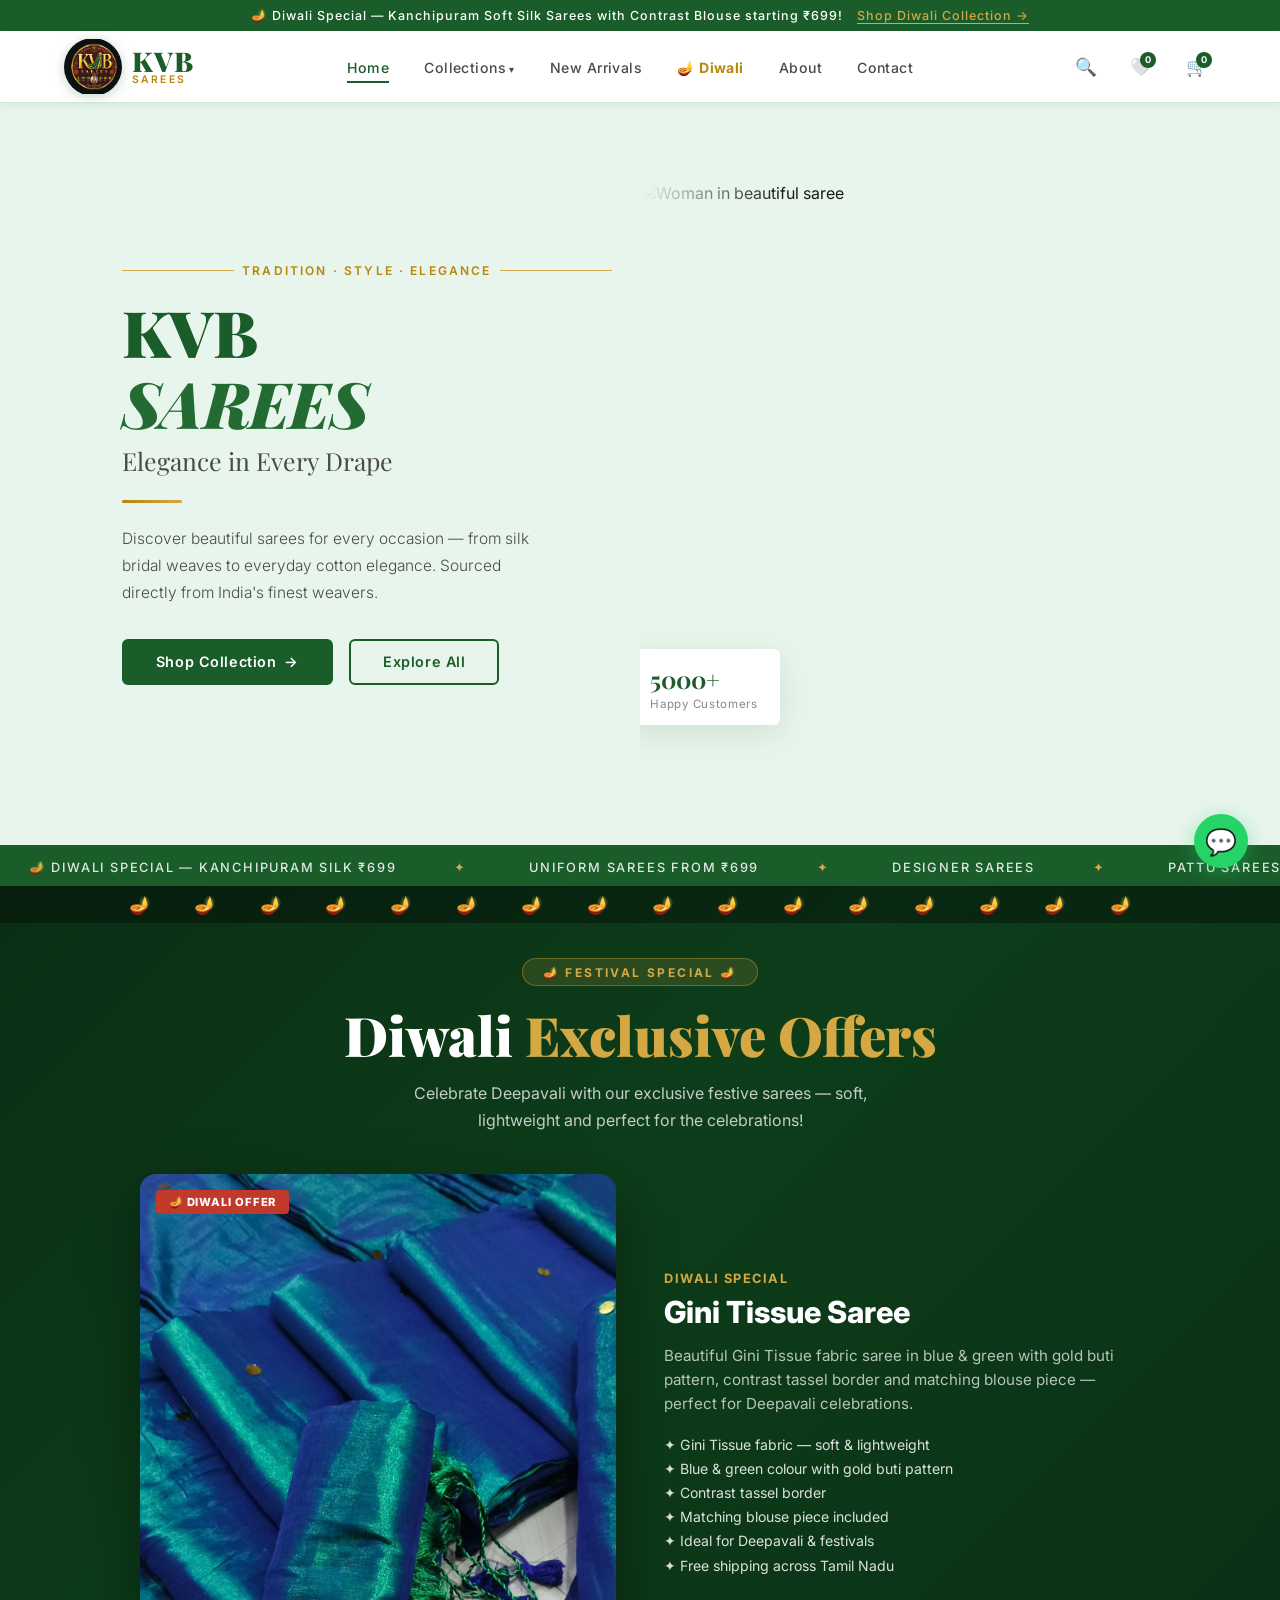
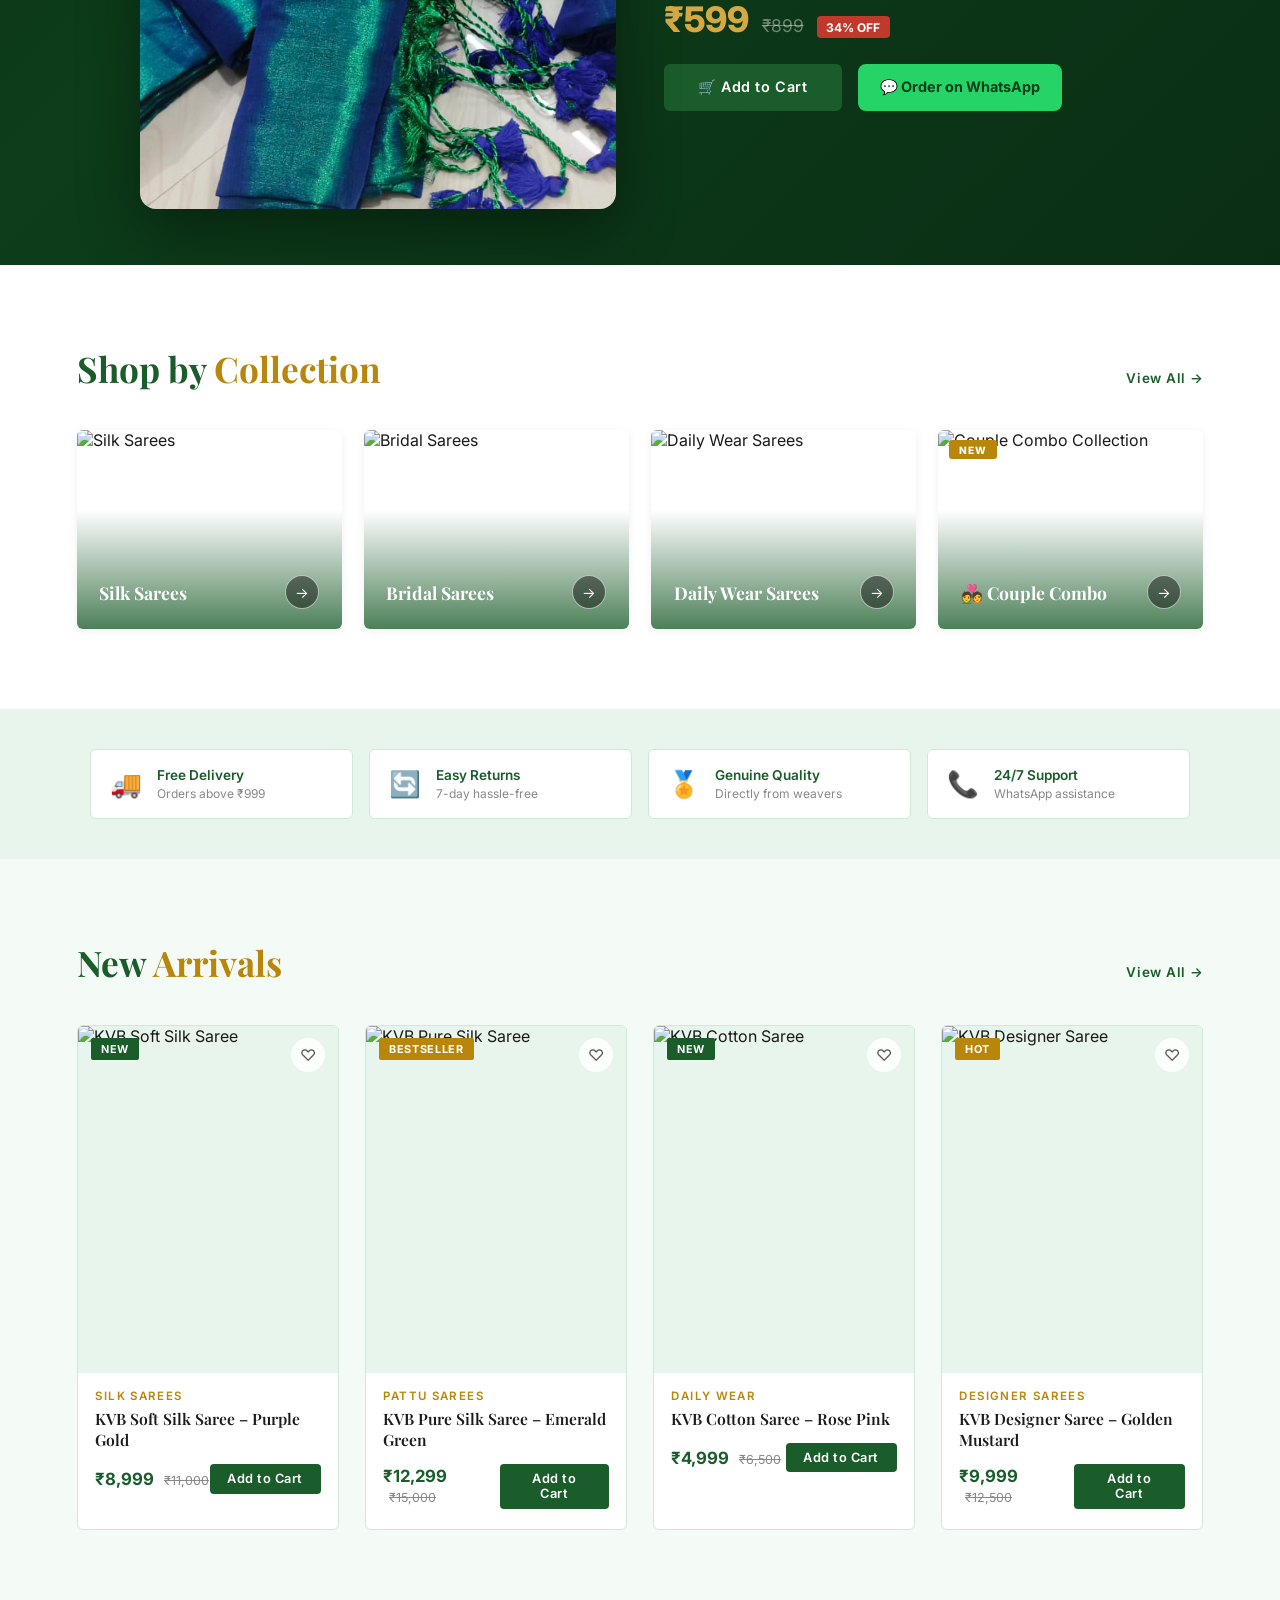
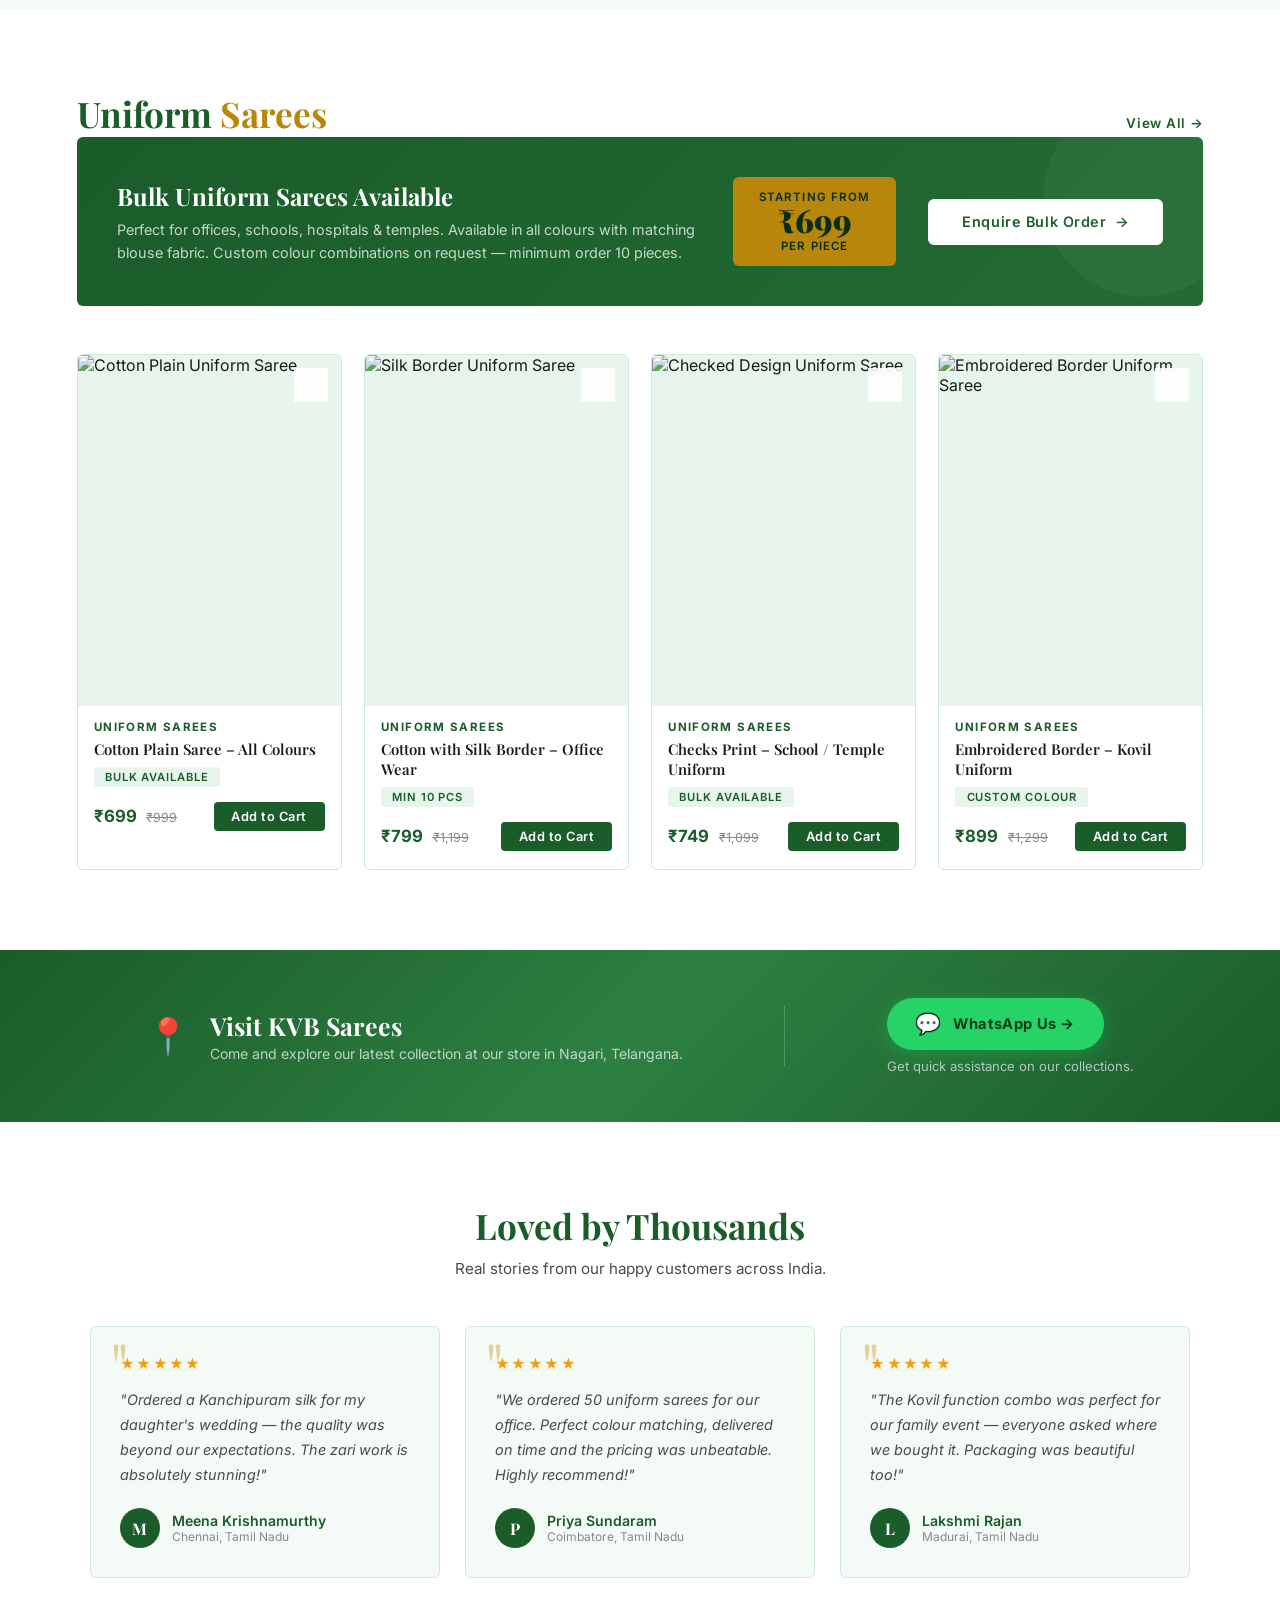
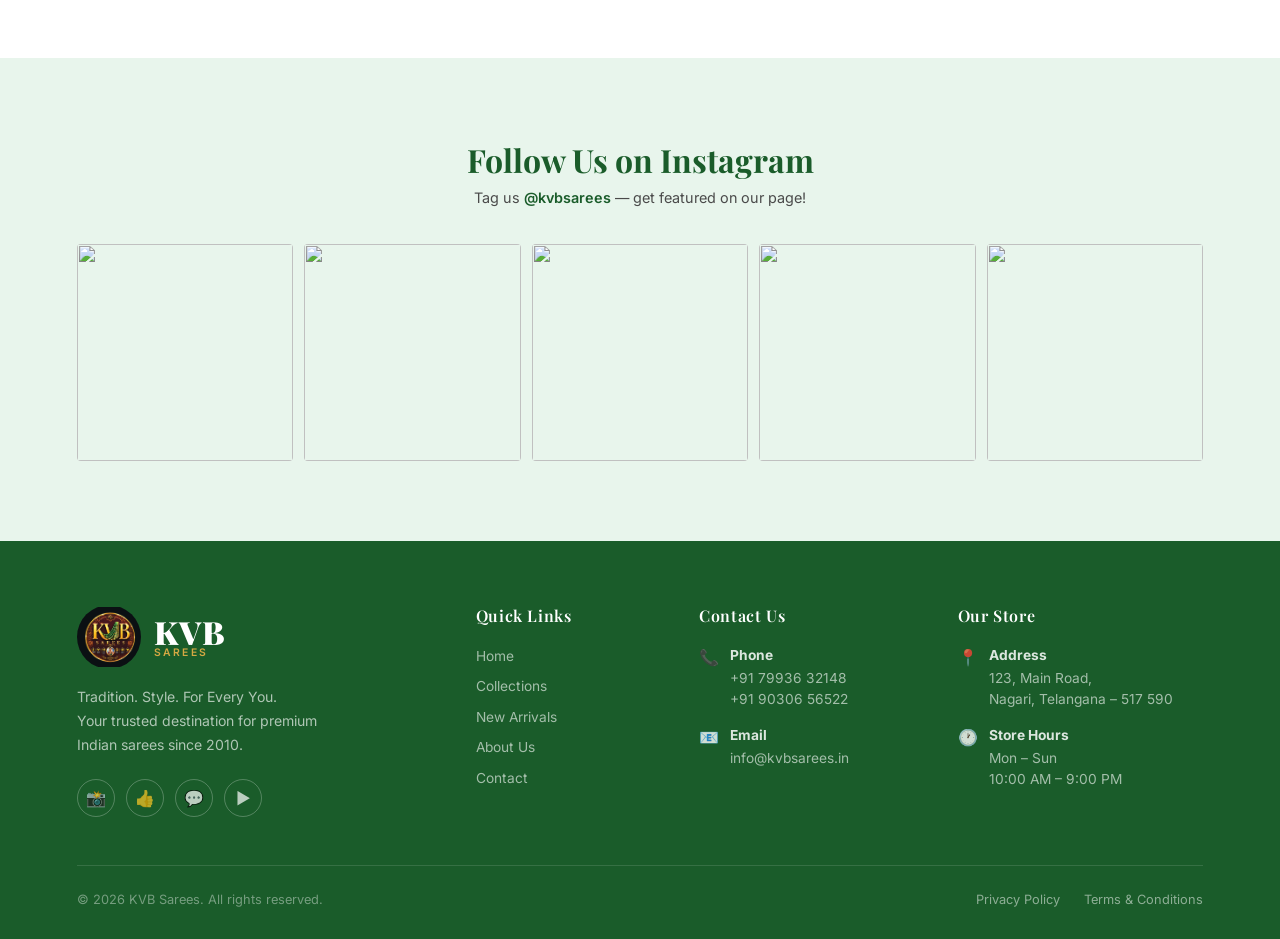
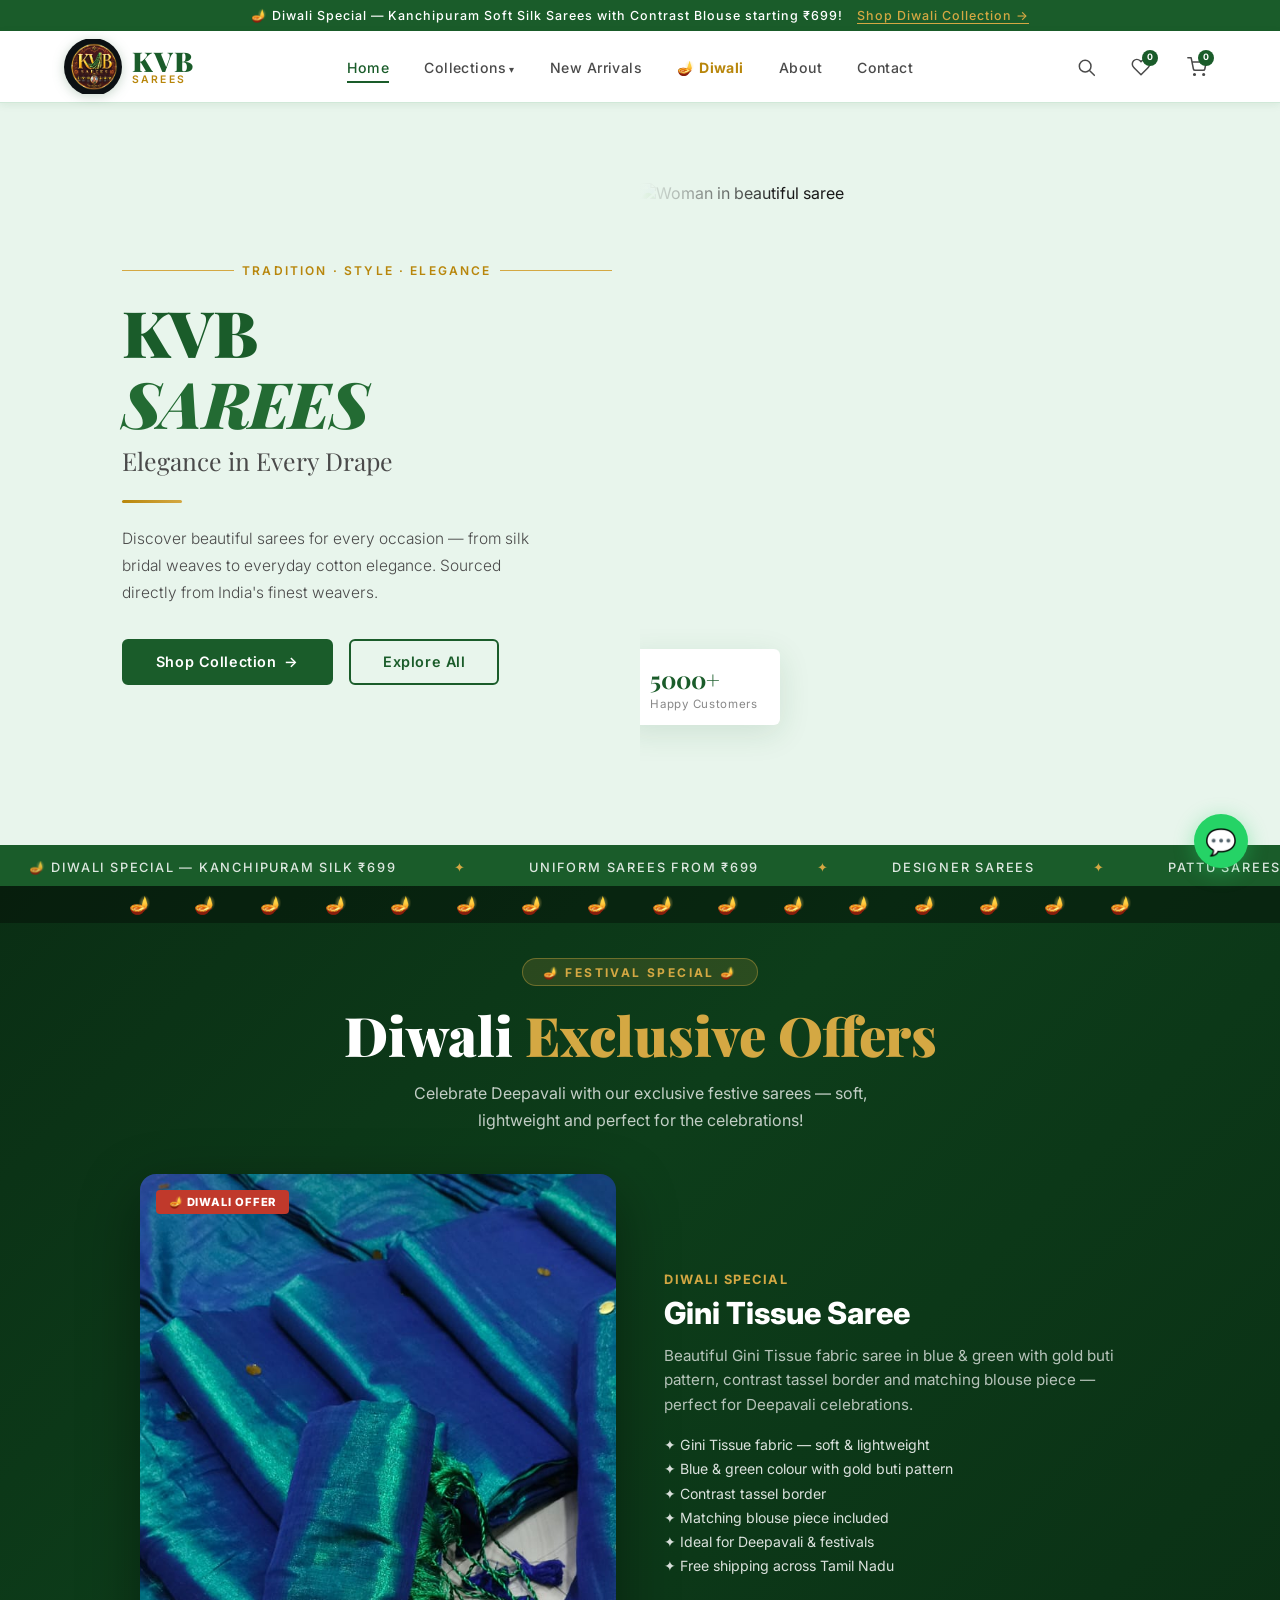
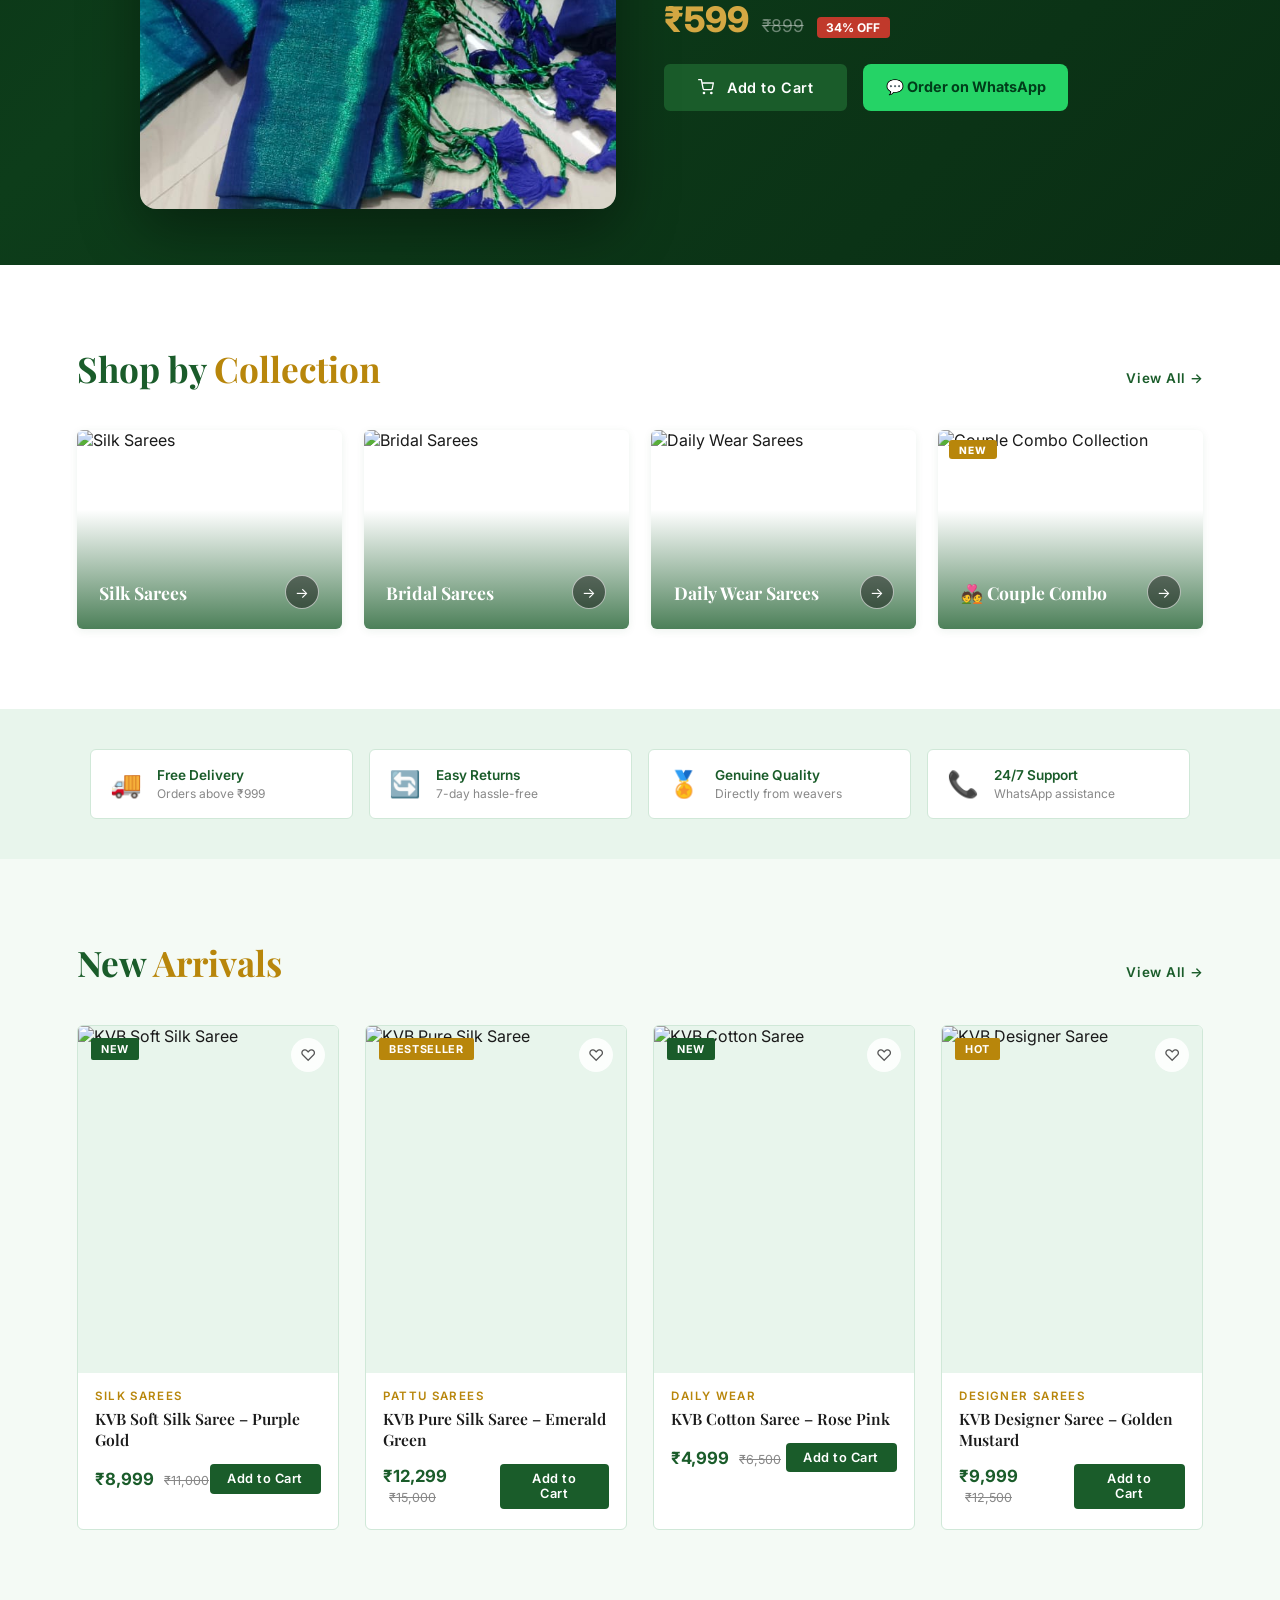
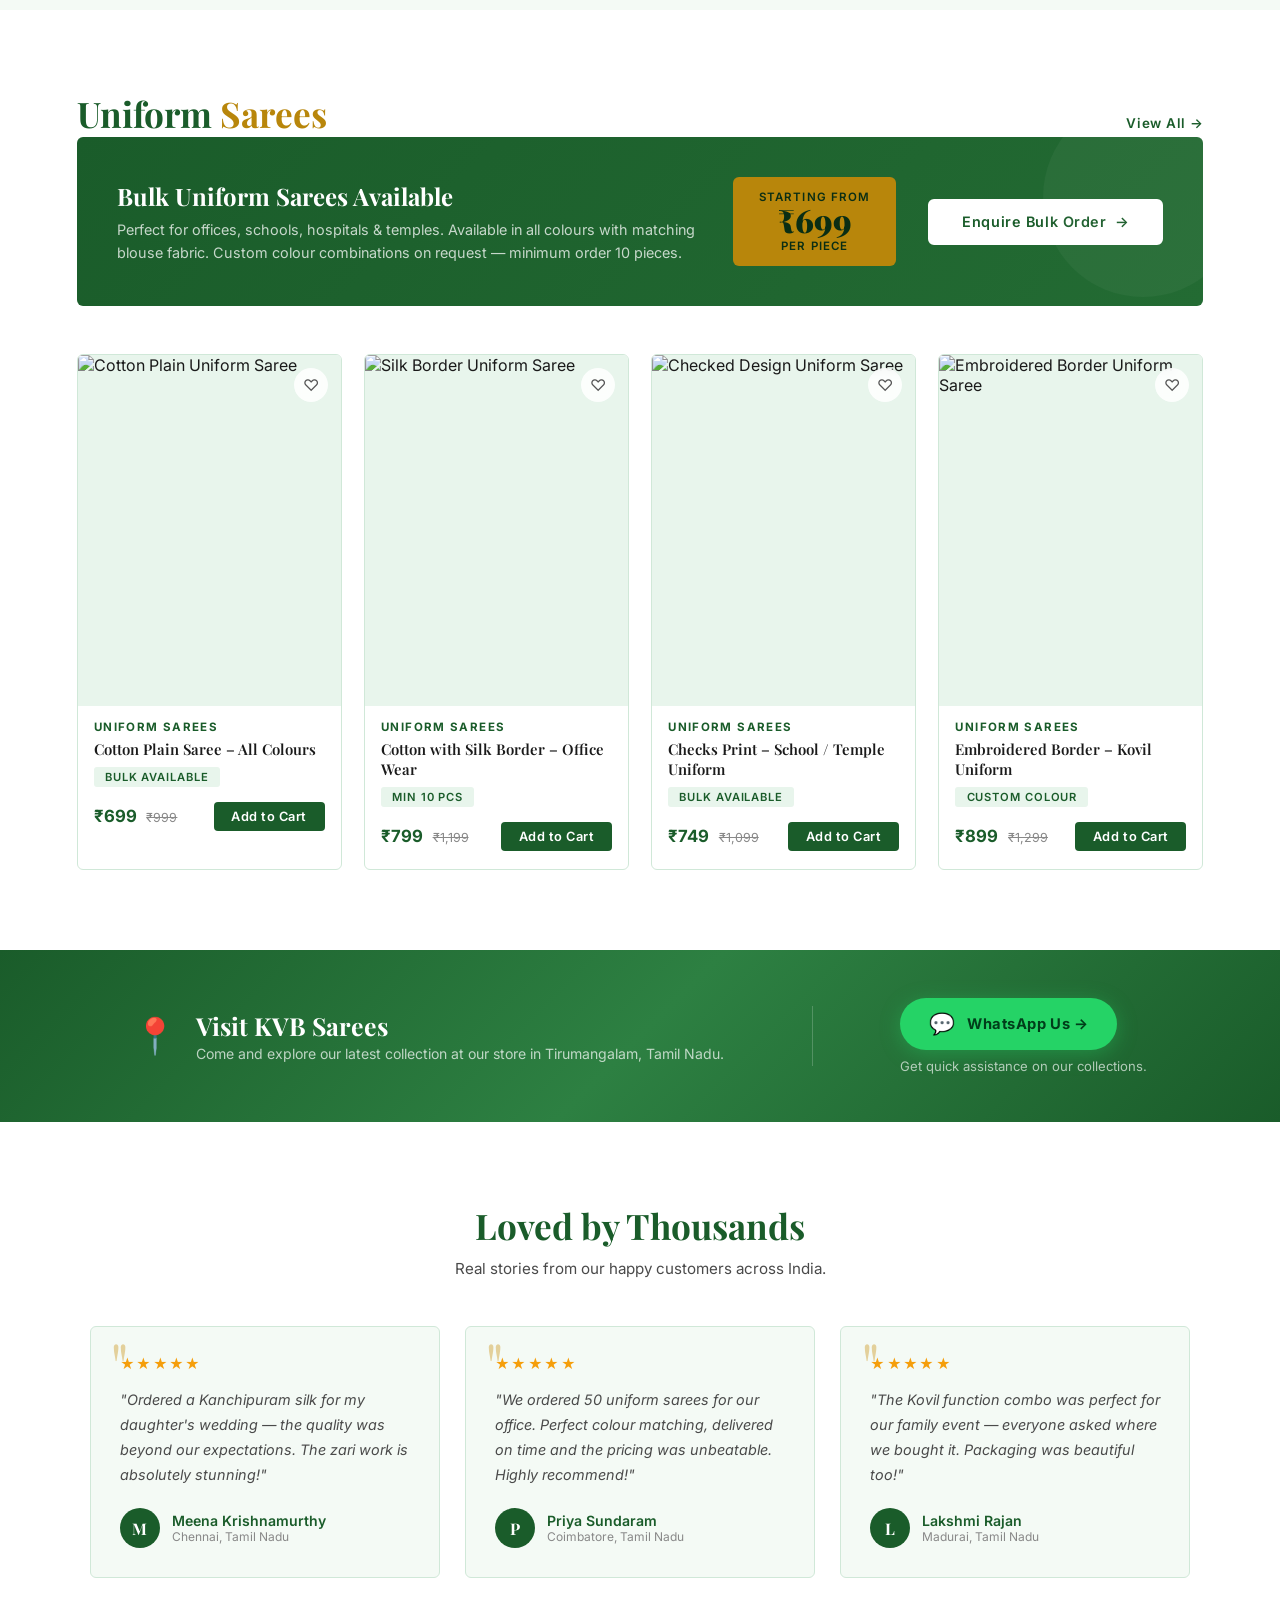
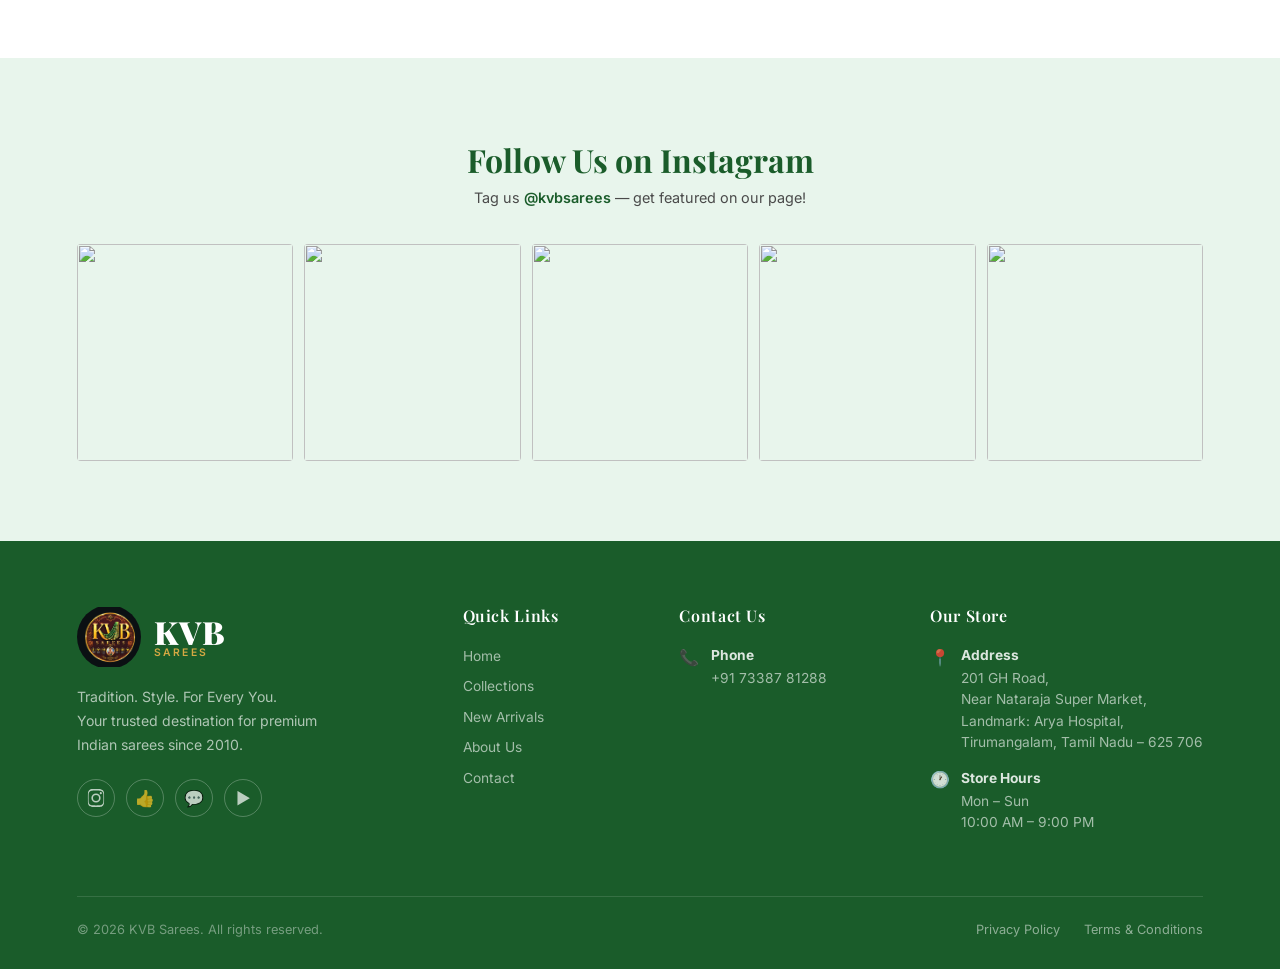
